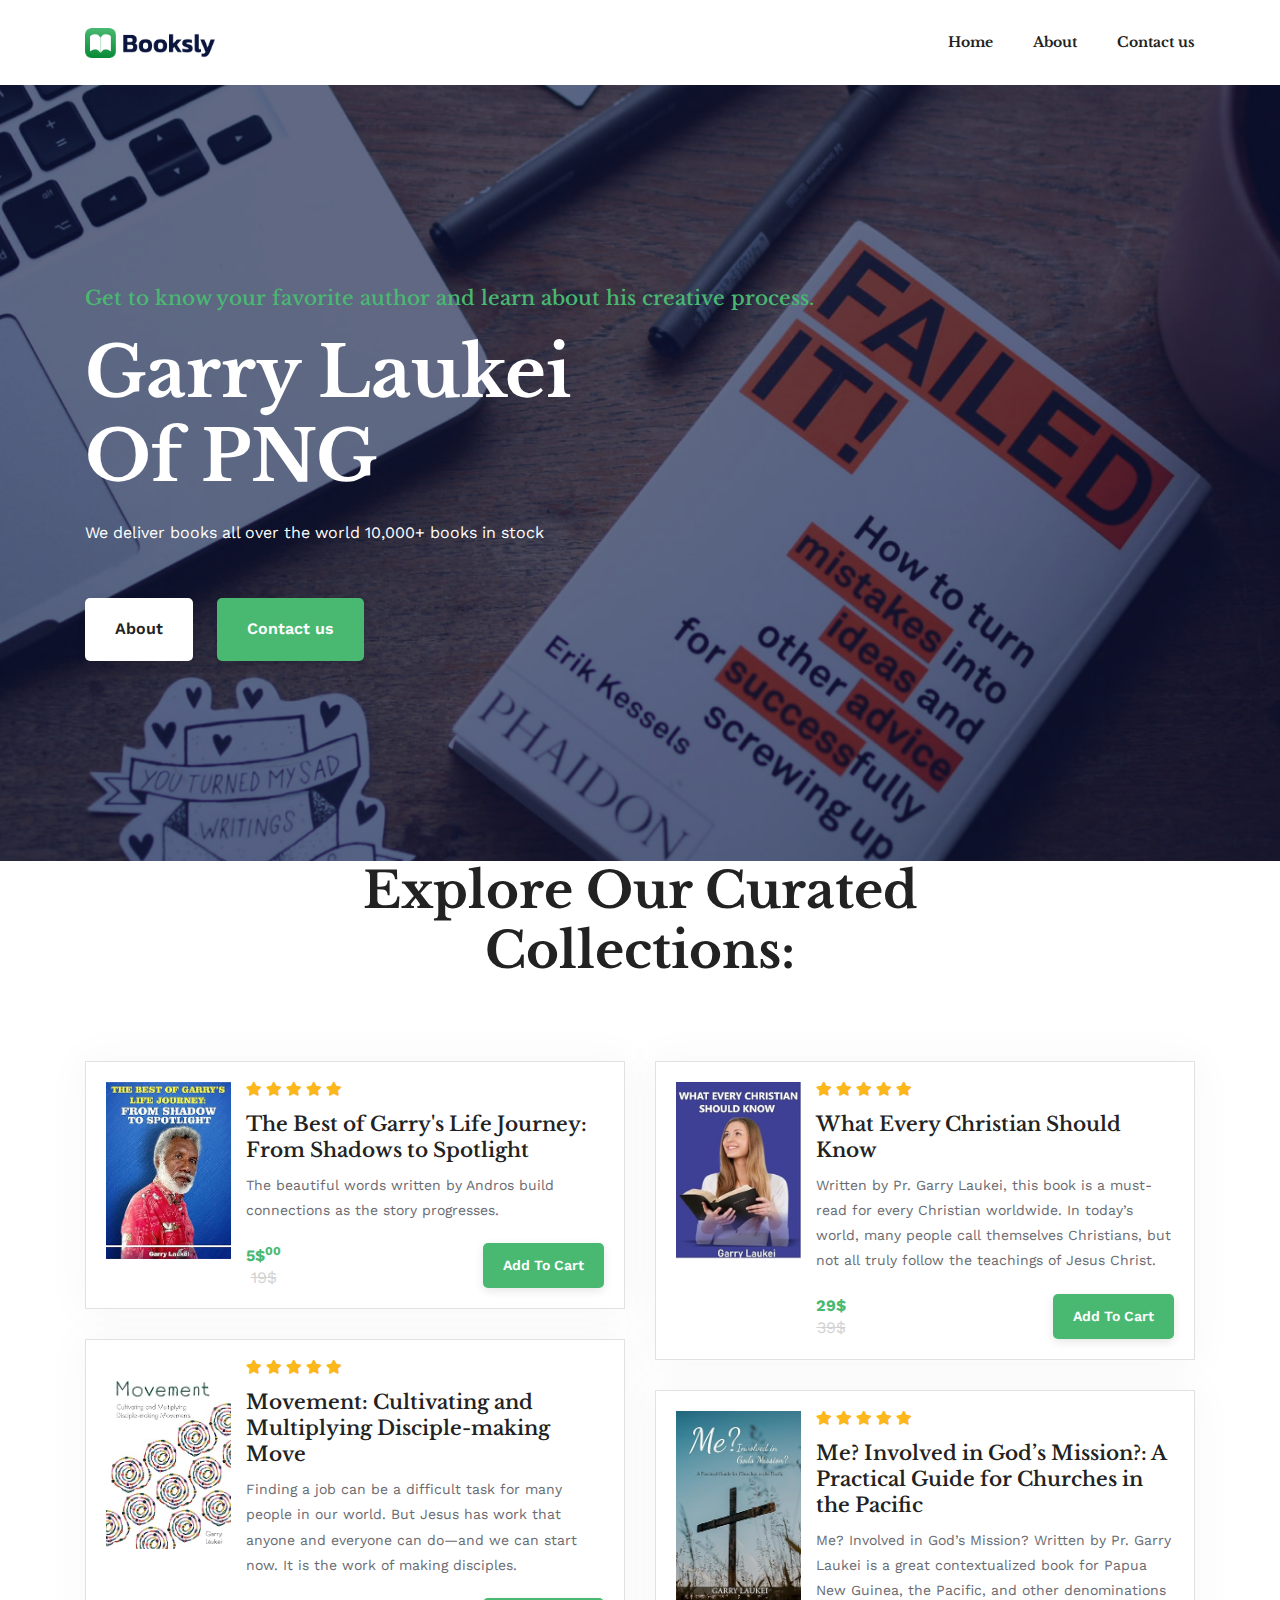
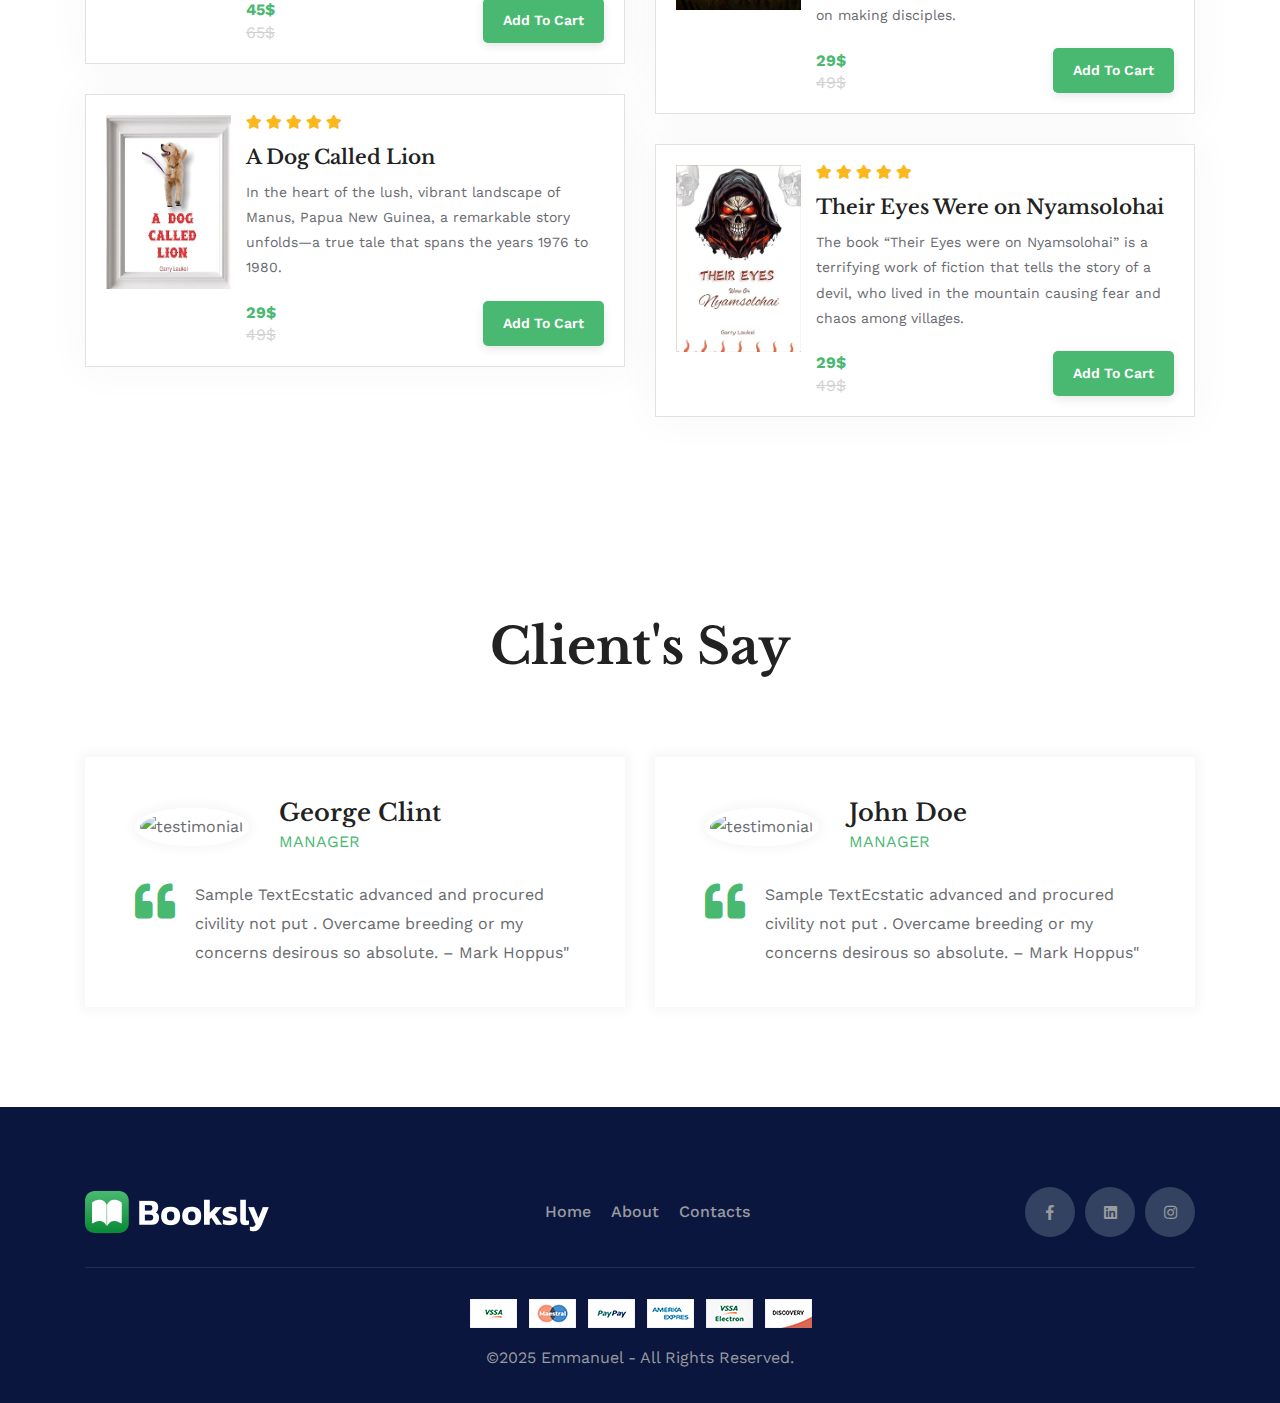
==== index.html @ 2057fbc0 "updates...." ====
<!DOCTYPE HTML>
<html lang="en">


<head>
  <meta charset="utf-8">
  <title> - Book Store</title>
  <meta http-equiv="X-UA-Compatible" content="IE=edge">
  <meta name="viewport" content="width=device-width, initial-scale=1.0">
  <meta name="description" content="Booksly - Book Store HTML5 Template">
  <meta name="keywords"
    content="book author, book publisher, book shop, book store, bootstrap 5, digital books, ecommerce website, library">

  <!-- Plugin CSS -->
  <link href="assets/css/plugins/bootstrap.min.css" rel="stylesheet">
  <link href="assets/css/plugins/slick.css" rel="stylesheet">
  <link href="assets/css/plugins/ion.rangeSlider.min.css" rel="stylesheet">
  <link href="assets/css/plugins/magnific-popup.css" rel="stylesheet">
  <link href="assets/fonts/font-awesome.min.css" rel="stylesheet">
  <link href="assets/fonts/flaticon/flaticon.css" rel="stylesheet">

  <!-- Favicon -->
  <link rel="shortcut icon" href="assets/img/favicon.png" type="image/x-icon">

  <!-- Main CSS -->
  <link href="assets/css/style.css" rel="stylesheet">

</head>

<body class="btn-style-4 btn-square sidebar-style-4">
<!--header Start-->
<div id="section-header">
  <aside class="sigma_aside">
    <div class="sigma_close aside-trigger">
      <span></span>
      <span></span>
    </div>
    <div class="sigma_logo-wrapper">
      <a class="sigma_logo" href="index.html">
        <img src="assets/img/logo.png" alt="logo">
      </a>
    </div>
    <ul class="navbar-nav">
      <li class="menu-item menu-item-has-children">
        <a href="index.html">Home</a>
      </li>
      <li class="menu-item">
        <a href="about-us.html">About</a>
      </li>
    
      <li class="menu-item">
        <a href="contact-us.html">Contact us</a>
      </li>
    </ul>
  </aside>
  <div class="sigma_aside-overlay aside-trigger">
  </div>
  <header class="sigma_header style-1 can-sticky">
    <div class="sigma_header-middle">
      <div class="container">
        <div class="navbar">
          <div class="sigma_logo-wrapper">
            <a class="sigma_logo" href="index.html">
              <img src="assets/img/logo.png" alt="logo">
            </a>
          </div>
          <ul class="navbar-nav">
            <li class="menu-item menu-item-has-children">
              <a href="#">Home</a>
              <ul class="sub-menu">
                <li class="menu-item">
                  <a href="index.html">Home 1</a>
                </li>
              </ul>
            </li>
            <li class="menu-item">
              <a href="about-us.html">About</a>
            </li>
            
           
          
            <li class="menu-item">
              <a href="contact-us.html">Contact us</a>
            </li>
          </ul>
         
        </div>
      </div>
    </div>
  </header>
 
  <!--header End-->
</div>
  <!--hero Start-->
  <div id="section-hero">
    <div class="sigma_banner">
      <div class="sigma_banner-slider">
        <div class="banner-slider-inner bg-center bg-cover dark-overlay"
          style="background-image: url(assets/img/home-1/1920x800.jpg)">
          <div class="sigma_banner-text">
            <div class="container">
              <div class="row">
                <div class="col-lg-8">
                  <h5 class="primary-color">Get to know your favorite author and learn about his creative process.</h5>
                  <h1 class="title text-white">
                    Garry Laukei <br> Of PNG
                  </h1>
                  <p class="text-white">We deliver books all over the world 10,000+ books in stock
                  </p>
                  <div class="banner-links d-flex align-items-center">
                    <a href="about-us.html" class="sigma_btn light">About</a>
                    <a href="contact-us.html" class="sigma_btn ml-4">Contact us</a>
                  </div>
                </div>
              </div>
            </div>
          </div>
        </div>
        <div class="banner-slider-inner bg-center bg-cover dark-overlay"
          style="background-image: url(assets/img/home-1/1920x800-0.jpg)">
          <div class="sigma_banner-text">
            <div class="container">
              <div class="row">
                <div class="col-lg-8">
                  <h5 class="primary-color">Book Mockup 2023</h5>
                  <h1 class="title text-white">
                    Top 20 Books <br> Of Year
                  </h1>
                  <p class="text-white">We deliver books all over the world 10,000+ books in stock
                  </p>
                  <div class="banner-links d-flex align-items-center">
                    <a href="about-us.html" class="sigma_btn light">Get Started</a>
                    <a href="shop.html" class="sigma_btn ml-4">Shop now</a>
                  </div>
                </div>
              </div>
            </div>
          </div>
        </div>
      </div>
    </div>
    <!--hero End-->
  </div>

 
  <!--products Start-->
  <div id="section-products">
    <div class="section section-padding pt-0">
      <div class="container">
        <div class="section-title centered has-element">
          <h3 class="title">Explore Our Curated Collections:
          </h3>
        </div>
        <div class="row">
          <div class="col-lg-6">
            <!-- Product Start -->
            <div class="sigma_product style-7">
              <div class="sigma_product-thumb">
                <a href="https://a.co/d/95bhto3" target="_blank">
                  <img src="assets/img/home-1/gary.jpg" alt="product">
                </a>
              </div>
              <div class="sigma_product-body">
                <div class="sigma_rating">
                  <i class="fas fa-star"></i>
                  <i class="fas fa-star"></i>
                  <i class="fas fa-star"></i>
                  <i class="fas fa-star"></i>
                  <i class="fas fa-star"></i>
                </div>
                <h5 class="sigma_product-title"> <a href="https://a.co/d/95bhto3" target="_blank">The Best of Garry's Life Journey: From Shadows to Spotlight </a> </h5>
                <p>The beautiful words written by Andros build connections as the story progresses.</p>
                <div class="sigma_product-footer">
                  <div class="sigma_product-price">
                    <span>5$<sup>00</sup></span>
                    <span>19$</span>
                  </div>
                  <a href="https://a.co/d/95bhto3" target="_blank" class="sigma_btn btn-sm">Add to Cart</a>
                </div>
              </div>
            </div>
            <!-- Product End -->
            <!-- Product Start -->
            <div class="sigma_product style-7">
              <div class="sigma_product-thumb">
                <a href="https://a.co/d/guhdW5i" target="_blank">
                  <img src="assets/img/home-1/movement.jpg" alt="product">
                </a>
              </div>
              <div class="sigma_product-body">
                <div class="sigma_rating">
                  <i class="fas fa-star"></i>
                  <i class="fas fa-star"></i>
                  <i class="fas fa-star"></i>
                  <i class="fas fa-star"></i>
                  <i class="fas fa-star"></i>
                </div>
                <h5 class="sigma_product-title"> <a href="https://a.co/d/guhdW5i" target="_blank">Movement: Cultivating and Multiplying Disciple-making Move</a> </h5>
                <p>Finding a job can be a difficult task for many people in our world. But Jesus has work that anyone and everyone can do—and we can start now. It is the work of making disciples.</p>
                <div class="sigma_product-footer">
                  <div class="sigma_product-price">
                    <span>45$</span>
                    <span>65$</span>
                  </div>
                  <a href="https://a.co/d/guhdW5i" target="_blank" class="sigma_btn btn-sm">Add to Cart</a>
                </div>
              </div>
            </div>
            <!-- Product End -->



             <!-- Product Start -->
             <div class="sigma_product style-7">
              <div class="sigma_product-thumb">
                <a href="https://a.co/d/cn0QnCh"  target="_blank" >
                  <img src="assets/img/home-1/dogs.jpg" alt="product">
                </a>
              </div>
              <div class="sigma_product-body">
                <div class="sigma_rating">
                  <i class="fas fa-star"></i>
                  <i class="fas fa-star"></i>
                  <i class="fas fa-star"></i>
                  <i class="fas fa-star"></i>
                  <i class="fas fa-star"></i>
                </div>
                <h5 class="sigma_product-title"> <a href="https://a.co/d/hvRVAA2"  target="_blank" >A Dog Called Lion </a> </h5>
                <p>In the heart of the lush, vibrant landscape of Manus, Papua New Guinea, a remarkable story unfolds—a true tale that spans the years 1976 to 1980.</p>
                <div class="sigma_product-footer">
                  <div class="sigma_product-price">
                    <span>29$</span>
                    <span>49$</span>
                  </div>
                  <a href="https://a.co/d/cn0QnCh"  target="_blank"  class="sigma_btn btn-sm">Add to Cart</a>
                </div>
              </div>
            </div>
            <!-- Product End -->
          </div>



          <div class="col-lg-6">
            <!-- Product Start -->
            <div class="sigma_product style-7">
              <div class="sigma_product-thumb">
                <a href="https://a.co/d/inAIIOC" target="_blank">
                  <img src="assets/img/home-1/christian-move.jpg" alt="product">
                </a>
              </div>
              <div class="sigma_product-body">
                <div class="sigma_rating">
                  <i class="fas fa-star"></i>
                  <i class="fas fa-star"></i>
                  <i class="fas fa-star"></i>
                  <i class="fas fa-star"></i>
                  <i class="fas fa-star"></i>
                </div>
                <h5 class="sigma_product-title"> <a href="https://a.co/d/inAIIOC" target="_blank">What Every Christian Should Know</a> </h5>
                <p>Written by Pr. Garry Laukei, this book is a must-read for every Christian worldwide. In today’s world, many people call themselves Christians, but not all truly follow the teachings of Jesus Christ.</p>
                <div class="sigma_product-footer">
                  <div class="sigma_product-price">
                    <span>29$</span>
                    <span>39$</span>
                  </div>
                  <a href="https://a.co/d/inAIIOC" target="_blank" class="sigma_btn btn-sm">Add to Cart</a>
                </div>
              </div>
            </div>
            <!-- Product End -->
            <!-- Product Start -->
            <div class="sigma_product style-7">
              <div class="sigma_product-thumb">
                <a href="https://a.co/d/fUM1wnK"  target="_blank" >
                  <img src="assets/img/home-1/me-corss.jpg" alt="product">
                </a>
              </div>
              <div class="sigma_product-body">
                <div class="sigma_rating">
                  <i class="fas fa-star"></i>
                  <i class="fas fa-star"></i>
                  <i class="fas fa-star"></i>
                  <i class="fas fa-star"></i>
                  <i class="fas fa-star"></i>
                </div>
                <h5 class="sigma_product-title"> <a href="https://a.co/d/fUM1wnK"  target="_blank" >Me? Involved in God’s Mission?: A Practical Guide for Churches in the Pacific</a> </h5>
                <p>Me? Involved in God’s Mission? Written by Pr. Garry Laukei is a great contextualized book for Papua New Guinea, the Pacific, and other denominations on making disciples.</p>
                <div class="sigma_product-footer">
                  <div class="sigma_product-price">
                    <span>29$</span>
                    <span>49$</span>
                  </div>
                  <a href="https://a.co/d/fUM1wnK"  target="_blank"  class="sigma_btn btn-sm">Add to Cart</a>
                </div>
              </div>
            </div>
            <!-- Product End -->
            <!-- Product Start -->
            <div class="sigma_product style-7">
              <div class="sigma_product-thumb">
                <a href="https://a.co/d/hvRVAA2"  target="_blank" >
                  <img src="assets/img/home-1/eyes.jpg" alt="product">
                </a>
              </div>
              <div class="sigma_product-body">
                <div class="sigma_rating">
                  <i class="fas fa-star"></i>
                  <i class="fas fa-star"></i>
                  <i class="fas fa-star"></i>
                  <i class="fas fa-star"></i>
                  <i class="fas fa-star"></i>
                </div>
                <h5 class="sigma_product-title"> <a href="https://a.co/d/hvRVAA2"  target="_blank" >Their Eyes Were on Nyamsolohai </a> </h5>
                <p>The book “Their Eyes were on Nyamsolohai” is a terrifying work of fiction that tells the story of a devil, who lived in the mountain causing fear and chaos among villages.</p>
                <div class="sigma_product-footer">
                  <div class="sigma_product-price">
                    <span>29$</span>
                    <span>49$</span>
                  </div>
                  <a href="https://a.co/d/hvRVAA2"  target="_blank"  class="sigma_btn btn-sm">Add to Cart</a>
                </div>
              </div>
            </div>
            <!-- Product End -->
           
          </div>
        </div>
      </div>
    </div>
    <!--products End-->
  </div>
  

  <!--testimonial Start-->
  <div id="section-testimonial">
    <div class="section section-padding bg-cover bg-center light-overlay"
      style="background-image: url(assets/img/home-2/1920x800-3.jpg)">
      <div class="container">
        <div class="section-title centered has-element">
          <h3 class="title">Client's Say</h3>
        </div>
        <div class="row">
          <div class="col-lg-6">
            <div class="sigma_testimonial style-11">
              <div class="sigma_testimonial-body">
                <div class="d-flex align-items-center">
                  <div class="sigma_testimonial-thumb">
                    <img src="assets/img/home-2/70x70-1.jpg" alt="testimonial">
                  </div>
                  <div class="sigma_author-block">
                    <h5>
                      George Clint
                    </h5>
                    <span class="sigma_testimonial-category">Manager</span>
                  </div>
                </div>
                <div class="d-block d-sm-flex mt-4">
                  <span class="fas fa-quote-left sigma_testimonial-icon"></span>
                  <p class="mt-sm-0 mb-0 mt-3">Sample TextEcstatic advanced and procured civility not put . Overcame
                    breeding or my concerns desirous so absolute. –
                    Mark Hoppus"</p>
                </div>
              </div>
            </div>
          </div>
          <div class="col-lg-6">
            <div class="sigma_testimonial style-11">
              <div class="sigma_testimonial-body">
                <div class="d-flex align-items-center">
                  <div class="sigma_testimonial-thumb">
                    <img src="assets/img/home-2/70x70-2.jpg" alt="testimonial">
                  </div>
                  <div class="sigma_author-block">
                    <h5>
                      John Doe
                    </h5>
                    <span class="sigma_testimonial-category">Manager</span>
                  </div>
                </div>
                <div class="d-block d-sm-flex mt-4">
                  <span class="fas fa-quote-left sigma_testimonial-icon"></span>
                  <p class="mt-sm-0 mb-0 mt-3">Sample TextEcstatic advanced and procured civility not put . Overcame
                    breeding or my concerns desirous so absolute. –
                    Mark Hoppus"</p>
                </div>
              </div>
            </div>
          </div>
        </div>
      </div>
    </div>
    <!--testimonial End-->
  </div>

  <!--quickview Start-->
  <div id="section-quickview">
    <div class="modal fade sigma_quick-view-modal" id="quickViewModal" role="dialog" aria-hidden="true">
      <div class="modal-dialog modal-lg modal-dialog-centered" role="document">
        <div class="modal-content">
          <div class="modal-body">
            <div class="sigma_close" data-dismiss="modal">
              <span></span>
              <span></span>
            </div>
            <div class="row sigma_product-single">
              <div class="col-md-6">
                <div class="sigma_product-single-thumb">
                  <img src="assets/img/home-1/600-1.jpg" alt="product">
                </div>
              </div>
              <div class="col-md-6">
                <div class="sigma_product-single-content">
                  <div class="sigma_product-price">
                    <span>352$</span>
                    <span>245$</span>
                  </div>
                  <div class="sigma_rating-wrapper">
                    <div class="sigma_rating">
                      <i class="fas fa-star active"></i>
                      <i class="fas fa-star active"></i>
                      <i class="fas fa-star active"></i>
                      <i class="fas fa-star active"></i>
                      <i class="fas fa-star"></i>
                    </div>
                    <span>255 Reviews</span>
                  </div>
                  <hr>
                  <p class="sigma_product-excerpt">
                    Donec sollicitudin molestie malesuada. Nulla porttitor accumsan tincidunt. Vestibulum ante ipsum
                    primis in faucibus orci luctus et ultrices posuere cubilia Curae Donec velit neque,
                  </p>
                  <div class="sigma_product-meta">
                    <p><strong>Product SKU: <span>#3382dk</span></strong>
                    </p>
                    <p><strong>Availablity: <span>In Stock</span></strong>
                    </p>
                    <p><strong>Tags: </strong> <a href="#">Fashion</a> <a href="#">Classic</a>
                    </p>
                  </div>
                  <hr>
                  <form class="sigma_product-atc-form">
                    <div class="sigma_product-buttons d-block">
                      <a href="product-details.html" class="ml-0 btn-block sigma_btn">Buy Now <i
                          class="far fa-shopping-basket"></i> </a>
                      <a href="product-details.html" class="ml-0 btn-block sigma_btn light">Wishlist <i
                          class="far fa-heart"></i> </a>
                      <a href="product-details.html" class="ml-0 btn-block sigma_btn light">Compare <i
                          class="far fa-compress"></i> </a>
                    </div>
                  </form>
                  <!-- Post Meta Start -->
                  <div class="sigma_post-single-meta">
                    <div class="sigma_post-single-meta-item sigma_post-share">
                      <h5>Share</h5>
                      <ul class="sigma_sm">
                        <li>
                          <a href="#">
                            <i class="fab fa-facebook-f"></i>
                          </a>
                        </li>
                        <li>
                          <a href="#">
                            <i class="fab fa-linkedin-in"></i>
                          </a>
                        </li>
                        <li>
                          <a href="#">
                            <i class="fab fa-youtube"></i>
                          </a>
                        </li>
                      </ul>
                    </div>
                  </div>
                  <!-- Post Meta End -->
                </div>
              </div>
            </div>
          </div>
        </div>
      </div>
    </div>
    <!--quickview End-->
  </div>
  <!--to-top Start-->
  <div id="section-to-top">
    <div class="sigma_top style-3">
      <i class="far fa-arrow-up"></i>
    </div>
    <!--to-top End-->
  </div>
  <!--footer Start-->
  <div id="section-footer">
    <footer class="sigma_footer style-2 sigma_footer-dark pb-0">
      <div class="container">
        <div class="sigma_footer-top">
          <div class="sigma_footer-logo">
            <img src="assets/img/logo-white.png" alt="logo">
          </div>
          <div class="footer-item">
            <ul class="sigma_footer-links">
              <li>
                <a href="index.html">Home</a>
              </li>
              <li>
                <a href="about-us.html">About</a>
              </li>
             
              <li>
                <a href="contact-us.html">Contacts</a>
              </li>
            </ul>
          </div>
          <div class="footer-item">
            <ul class="sigma_social-icons">
              <li>
                <a href="#"><i class="fab fa-facebook-f"></i></a>
              </li>
              <li>
                <a href="#"><i class="fab fa-linkedin"></i></a>
              </li>
              <li>
                <a href="#"><i class="fab fa-instagram"></i></a>
              </li>
            </ul>
          </div>
        </div>
        <div class="sigma_footer-bottom">
          <div class="payment-cards mb-3">
            <img src="assets/img/payment-cards.png" alt="img">
          </div>
          <div class="sigma_footer-copyright">
            <p class="mb-0">&copy;2025 Emmanuel -
              All Rights Reserved.
            </p>
          </div>
        </div>
      </div>
    </footer>
    <!--footer End-->
  </div>

  <!-- Javascript -->
  <script src="assets/js/plugins/jquery-3.4.1.min.js"></script>
  <script src="assets/js/plugins/popper.min.js"></script>
  <script src="assets/js/plugins/bootstrap.min.js"></script>

  <script src="assets/js/plugins/slick.min.js"></script>
  <script src="assets/js/plugins/imagesloaded.min.js"></script>
  <script src="assets/js/plugins/isotope.pkgd.min.js"></script>
  <script src="assets/js/plugins/jquery.magnific-popup.min.js"></script>
  <script src="assets/js/plugins/jquery.counterup.min.js"></script>
  <script src="assets/js/plugins/jquery.inview.min.js"></script>
  <script src="assets/js/plugins/ion.rangeSlider.min.js"></script>
  <script src="assets/js/plugins/jquery.validate.min.js"></script>
  <script src="assets/js/main.js"></script>

</body>


</html>
---- assets/css/plugins/ion.rangeSlider.min.css ----
/*!Ion.RangeSlider, 2.3.1, © Denis Ineshin, 2010 - 2022, IonDen.com, Build date: 2022-12-19 16:51:02*/.irs{position:relative;display:block;-webkit-touch-callout:none;-webkit-user-select:none;-khtml-user-select:none;-moz-user-select:none;-ms-user-select:none;user-select:none;font-size:12px;font-family:Arial,sans-serif}.irs-line{position:relative;display:block;overflow:hidden;outline:none !important}.irs-bar{position:absolute;display:block;left:0;width:0}.irs-shadow{position:absolute;display:none;left:0;width:0}.irs-handle{position:absolute;display:block;box-sizing:border-box;cursor:default;z-index:1}.irs-handle.type_last{z-index:2}.irs-min,.irs-max{position:absolute;display:block;cursor:default}.irs-min{left:0}.irs-max{right:0}.irs-from,.irs-to,.irs-single{position:absolute;display:block;top:0;left:0;cursor:default;white-space:nowrap}.irs-grid{position:absolute;display:none;bottom:0;left:0;width:100%;height:20px}.irs-with-grid .irs-grid{display:block}.irs-grid-pol{position:absolute;top:0;left:0;width:1px;height:8px;background:#000}.irs-grid-pol.small{height:4px}.irs-grid-text{position:absolute;bottom:0;left:0;white-space:nowrap;text-align:center;font-size:9px;line-height:9px;padding:0 3px;color:#000}.irs-disable-mask{position:absolute;display:block;top:0;left:-1%;width:102%;height:100%;cursor:default;background:rgba(0,0,0,0);z-index:2}.lt-ie9 .irs-disable-mask{background:#000;filter:alpha(opacity=0);cursor:not-allowed}.irs-disabled{opacity:.4}.irs-hidden-input{position:absolute !important;display:block !important;top:0 !important;left:0 !important;width:0 !important;height:0 !important;font-size:0 !important;line-height:0 !important;padding:0 !important;margin:0 !important;overflow:hidden;outline:none !important;z-index:-9999 !important;background:none !important;border-style:solid !important;border-color:transparent !important}.irs--flat{height:40px}.irs--flat.irs-with-grid{height:60px}.irs--flat .irs-line{top:25px;height:12px;background-color:#e1e4e9;border-radius:4px}.irs--flat .irs-bar{top:25px;height:12px;background-color:#ed5565}.irs--flat .irs-bar--single{border-radius:4px 0 0 4px}.irs--flat .irs-shadow{height:1px;bottom:16px;background-color:#e1e4e9}.irs--flat .irs-handle{top:22px;width:16px;height:18px;background-color:transparent}.irs--flat .irs-handle>i:first-child{position:absolute;display:block;top:0;left:50%;width:2px;height:100%;margin-left:-1px;background-color:#da4453}.irs--flat .irs-handle.state_hover>i:first-child,.irs--flat .irs-handle:hover>i:first-child{background-color:#a43540}.irs--flat .irs-min,.irs--flat .irs-max{top:0;padding:1px 3px;color:#999;font-size:10px;line-height:1.333;text-shadow:none;background-color:#e1e4e9;border-radius:4px}.irs--flat .irs-from,.irs--flat .irs-to,.irs--flat .irs-single{color:white;font-size:10px;line-height:1.333;text-shadow:none;padding:1px 5px;background-color:#ed5565;border-radius:4px}.irs--flat .irs-from:before,.irs--flat .irs-to:before,.irs--flat .irs-single:before{position:absolute;display:block;content:"";bottom:-6px;left:50%;width:0;height:0;margin-left:-3px;overflow:hidden;border:3px solid transparent;border-top-color:#ed5565}.irs--flat .irs-grid-pol{background-color:#e1e4e9}.irs--flat .irs-grid-text{color:#999}.irs--big{height:55px}.irs--big.irs-with-grid{height:70px}.irs--big .irs-line{top:33px;height:12px;background-color:white;background:linear-gradient(to bottom, #ddd -50%, white 150%);border:1px solid #ccc;border-radius:12px}.irs--big .irs-bar{top:33px;height:12px;background-color:#92bce0;border:1px solid #428bca;background:linear-gradient(to bottom, #ffffff 0%, #428bca 30%, #b9d4ec 100%);box-shadow:inset 0 0 1px 1px rgba(255,255,255,0.5)}.irs--big .irs-bar--single{border-radius:12px 0 0 12px}.irs--big .irs-shadow{height:1px;bottom:16px;background-color:rgba(66,139,202,0.5)}.irs--big .irs-handle{top:25px;width:30px;height:30px;border:1px solid rgba(0,0,0,0.3);background-color:#cbcfd5;background:linear-gradient(to bottom, white 0%, #B4B9BE 30%, white 100%);box-shadow:1px 1px 2px rgba(0,0,0,0.2),inset 0 0 3px 1px white;border-radius:30px}.irs--big .irs-handle.state_hover,.irs--big .irs-handle:hover{border-color:rgba(0,0,0,0.45);background-color:#939ba7;background:linear-gradient(to bottom, white 0%, #919BA5 30%, white 100%)}.irs--big .irs-min,.irs--big .irs-max{top:0;padding:1px 5px;color:white;text-shadow:none;background-color:#9f9f9f;border-radius:3px}.irs--big .irs-from,.irs--big .irs-to,.irs--big .irs-single{color:white;text-shadow:none;padding:1px 5px;background-color:#428bca;background:linear-gradient(to bottom, #428bca 0%, #3071a9 100%);border-radius:3px}.irs--big .irs-grid-pol{background-color:#428bca}.irs--big .irs-grid-text{color:#428bca}.irs--modern{height:55px}.irs--modern.irs-with-grid{height:55px}.irs--modern .irs-line{top:25px;height:5px;background-color:#d1d6e0;background:linear-gradient(to bottom, #e0e4ea 0%, #d1d6e0 100%);border:1px solid #a3adc1;border-bottom-width:0;border-radius:5px}.irs--modern .irs-bar{top:25px;height:5px;background:#20b426;background:linear-gradient(to bottom, #20b426 0%, #18891d 100%)}.irs--modern .irs-bar--single{border-radius:5px 0 0 5px}.irs--modern .irs-shadow{height:1px;bottom:21px;background-color:rgba(209,214,224,0.5)}.irs--modern .irs-handle{top:37px;width:12px;height:13px;border:1px solid #a3adc1;border-top-width:0;box-shadow:1px 1px 1px rgba(0,0,0,0.1);border-radius:0 0 3px 3px}.irs--modern .irs-handle>i:nth-child(1){position:absolute;display:block;top:-4px;left:1px;width:6px;height:6px;border:1px solid #a3adc1;background:white;transform:rotate(45deg)}.irs--modern .irs-handle>i:nth-child(2){position:absolute;display:block;box-sizing:border-box;top:0;left:0;width:10px;height:12px;background:#e9e6e6;background:linear-gradient(to bottom, white 0%, #e9e6e6 100%);border-radius:0 0 3px 3px}.irs--modern .irs-handle>i:nth-child(3){position:absolute;display:block;box-sizing:border-box;top:3px;left:3px;width:4px;height:5px;border-left:1px solid #a3adc1;border-right:1px solid #a3adc1}.irs--modern .irs-handle.state_hover,.irs--modern .irs-handle:hover{border-color:#7685a2;background:#c3c7cd;background:linear-gradient(to bottom, #ffffff 0%, #919ba5 30%, #ffffff 100%)}.irs--modern .irs-handle.state_hover>i:nth-child(1),.irs--modern .irs-handle:hover>i:nth-child(1){border-color:#7685a2}.irs--modern .irs-handle.state_hover>i:nth-child(3),.irs--modern .irs-handle:hover>i:nth-child(3){border-color:#48536a}.irs--modern .irs-min,.irs--modern .irs-max{top:0;font-size:10px;line-height:1.333;text-shadow:none;padding:1px 5px;color:white;background-color:#d1d6e0;border-radius:5px}.irs--modern .irs-from,.irs--modern .irs-to,.irs--modern .irs-single{font-size:10px;line-height:1.333;text-shadow:none;padding:1px 5px;background-color:#20b426;color:white;border-radius:5px}.irs--modern .irs-from:before,.irs--modern .irs-to:before,.irs--modern .irs-single:before{position:absolute;display:block;content:"";bottom:-6px;left:50%;width:0;height:0;margin-left:-3px;overflow:hidden;border:3px solid transparent;border-top-color:#20b426}.irs--modern .irs-grid{height:25px}.irs--modern .irs-grid-pol{background-color:#dedede}.irs--modern .irs-grid-text{color:silver;font-size:13px}.irs--sharp{height:50px;font-size:12px;line-height:1}.irs--sharp.irs-with-grid{height:57px}.irs--sharp .irs-line{top:30px;height:2px;background-color:black;border-radius:2px}.irs--sharp .irs-bar{top:30px;height:2px;background-color:#ee22fa}.irs--sharp .irs-bar--single{border-radius:2px 0 0 2px}.irs--sharp .irs-shadow{height:1px;bottom:21px;background-color:rgba(0,0,0,0.5)}.irs--sharp .irs-handle{top:25px;width:10px;height:10px;background-color:#a804b2}.irs--sharp .irs-handle>i:first-child{position:absolute;display:block;top:100%;left:0;width:0;height:0;border:5px solid transparent;border-top-color:#a804b2}.irs--sharp .irs-handle.state_hover,.irs--sharp .irs-handle:hover{background-color:black}.irs--sharp .irs-handle.state_hover>i:first-child,.irs--sharp .irs-handle:hover>i:first-child{border-top-color:black}.irs--sharp .irs-min,.irs--sharp .irs-max{color:white;font-size:14px;line-height:1;top:0;padding:3px 4px;opacity:.4;background-color:#a804b2;border-radius:2px}.irs--sharp .irs-from,.irs--sharp .irs-to,.irs--sharp .irs-single{font-size:14px;line-height:1;text-shadow:none;padding:3px 4px;background-color:#a804b2;color:white;border-radius:2px}.irs--sharp .irs-from:before,.irs--sharp .irs-to:before,.irs--sharp .irs-single:before{position:absolute;display:block;content:"";bottom:-6px;left:50%;width:0;height:0;margin-left:-3px;overflow:hidden;border:3px solid transparent;border-top-color:#a804b2}.irs--sharp .irs-grid{height:25px}.irs--sharp .irs-grid-pol{background-color:#dedede}.irs--sharp .irs-grid-text{color:silver;font-size:13px}.irs--round{height:50px}.irs--round.irs-with-grid{height:65px}.irs--round .irs-line{top:36px;height:4px;background-color:#dee4ec;border-radius:4px}.irs--round .irs-bar{top:36px;height:4px;background-color:#006cfa}.irs--round .irs-bar--single{border-radius:4px 0 0 4px}.irs--round .irs-shadow{height:4px;bottom:21px;background-color:rgba(222,228,236,0.5)}.irs--round .irs-handle{top:26px;width:24px;height:24px;border:4px solid #006cfa;background-color:white;border-radius:24px;box-shadow:0 1px 3px rgba(0,0,255,0.3)}.irs--round .irs-handle.state_hover,.irs--round .irs-handle:hover{background-color:#f0f6ff}.irs--round .irs-min,.irs--round .irs-max{color:#333;font-size:14px;line-height:1;top:0;padding:3px 5px;background-color:rgba(0,0,0,0.1);border-radius:4px}.irs--round .irs-from,.irs--round .irs-to,.irs--round .irs-single{font-size:14px;line-height:1;text-shadow:none;padding:3px 5px;background-color:#006cfa;color:white;border-radius:4px}.irs--round .irs-from:before,.irs--round .irs-to:before,.irs--round .irs-single:before{position:absolute;display:block;content:"";bottom:-6px;left:50%;width:0;height:0;margin-left:-3px;overflow:hidden;border:3px solid transparent;border-top-color:#006cfa}.irs--round .irs-grid{height:25px}.irs--round .irs-grid-pol{background-color:#dedede}.irs--round .irs-grid-text{color:silver;font-size:13px}.irs--square{height:50px}.irs--square.irs-with-grid{height:60px}.irs--square .irs-line{top:31px;height:4px;background-color:#dedede}.irs--square .irs-bar{top:31px;height:4px;background-color:black}.irs--square .irs-shadow{height:2px;bottom:21px;background-color:#dedede}.irs--square .irs-handle{top:25px;width:16px;height:16px;border:3px solid black;background-color:white;-webkit-transform:rotate(45deg);-ms-transform:rotate(45deg);transform:rotate(45deg)}.irs--square .irs-handle.state_hover,.irs--square .irs-handle:hover{background-color:#f0f6ff}.irs--square .irs-min,.irs--square .irs-max{color:#333;font-size:14px;line-height:1;top:0;padding:3px 5px;background-color:rgba(0,0,0,0.1)}.irs--square .irs-from,.irs--square .irs-to,.irs--square .irs-single{font-size:14px;line-height:1;text-shadow:none;padding:3px 5px;background-color:black;color:white}.irs--square .irs-grid{height:25px}.irs--square .irs-grid-pol{background-color:#dedede}.irs--square .irs-grid-text{color:silver;font-size:11px}
---- assets/fonts/flaticon/flaticon.css ----
@font-face {
    font-family: "flaticon";
    src: url("flaticondab0dab0.ttf?ba76844b888cd8370f14bfce02e40e2a") format("truetype"),
url("flaticondab0dab0.woff?ba76844b888cd8370f14bfce02e40e2a") format("woff"),
url("flaticondab0dab0.woff2?ba76844b888cd8370f14bfce02e40e2a") format("woff2"),
url("flaticondab0dab0.eot?ba76844b888cd8370f14bfce02e40e2a#iefix") format("embedded-opentype"),
url("flaticondab0dab0.svg?ba76844b888cd8370f14bfce02e40e2a#flaticon") format("svg");
}

i[class^="flaticon-"]:before, 
i[class*=" flaticon-"]:before,
span[class^="flaticon-"]:before, 
span[class*=" flaticon-"]:before {
    font-family: flaticon !important;
    font-style: normal;
    font-weight: normal !important;
    font-variant: normal;
    text-transform: none;
    line-height: 1;
    -webkit-font-smoothing: antialiased;
    -moz-osx-font-smoothing: grayscale;
}

.flaticon-diamond:before {
    content: "\f101";
}
.flaticon-speed:before {
    content: "\f102";
}
.flaticon-trophy:before {
    content: "\f103";
}
.flaticon-target:before {
    content: "\f104";
}
.flaticon-telephone:before {
    content: "\f105";
}
.flaticon-message:before {
    content: "\f106";
}
.flaticon-security:before {
    content: "\f107";
}
.flaticon-headphones:before {
    content: "\f108";
}
.flaticon-search:before {
    content: "\f109";
}
.flaticon-award:before {
    content: "\f10a";
}
.flaticon-appointment:before {
    content: "\f10b";
}
.flaticon-pay:before {
    content: "\f10c";
}
.flaticon-select:before {
    content: "\f10d";
}
.flaticon-shopping-bag:before {
    content: "\f10e";
}
.flaticon-mail:before {
    content: "\f10f";
}
.flaticon-email:before {
    content: "\f110";
}
.flaticon-right-quote:before {
    content: "\f111";
}
.flaticon-telephone-1:before {
    content: "\f112";
}
.flaticon-search-1:before {
    content: "\f113";
}
.flaticon-rating:before {
    content: "\f114";
}
.flaticon-guarantee:before {
    content: "\f115";
}
.flaticon-award-1:before {
    content: "\f116";
}
.flaticon-best-price:before {
    content: "\f117";
}
.flaticon-24-hours:before {
    content: "\f118";
}
.flaticon-team:before {
    content: "\f119";
}
.flaticon-buy-button:before {
    content: "\f11a";
}
.flaticon-smartphone:before {
    content: "\f11b";
}
.flaticon-best:before {
    content: "\f11c";
}
.flaticon-24-hours-1:before {
    content: "\f11d";
}
.flaticon-delivery-truck:before {
    content: "\f11e";
}
.flaticon-money-back:before {
    content: "\f11f";
}
.flaticon-coffee-bag:before {
    content: "\f120";
}
.flaticon-coffee-machine:before {
    content: "\f121";
}
.flaticon-secure-payment:before {
    content: "\f122";
}
.flaticon-coffee-beans:before {
    content: "\f123";
}
.flaticon-beans:before {
    content: "\f124";
}
.flaticon-coffee:before {
    content: "\f125";
}
.flaticon-coffee-beans-1:before {
    content: "\f126";
}
.flaticon-latte:before {
    content: "\f127";
}
.flaticon-coffee-1:before {
    content: "\f128";
}
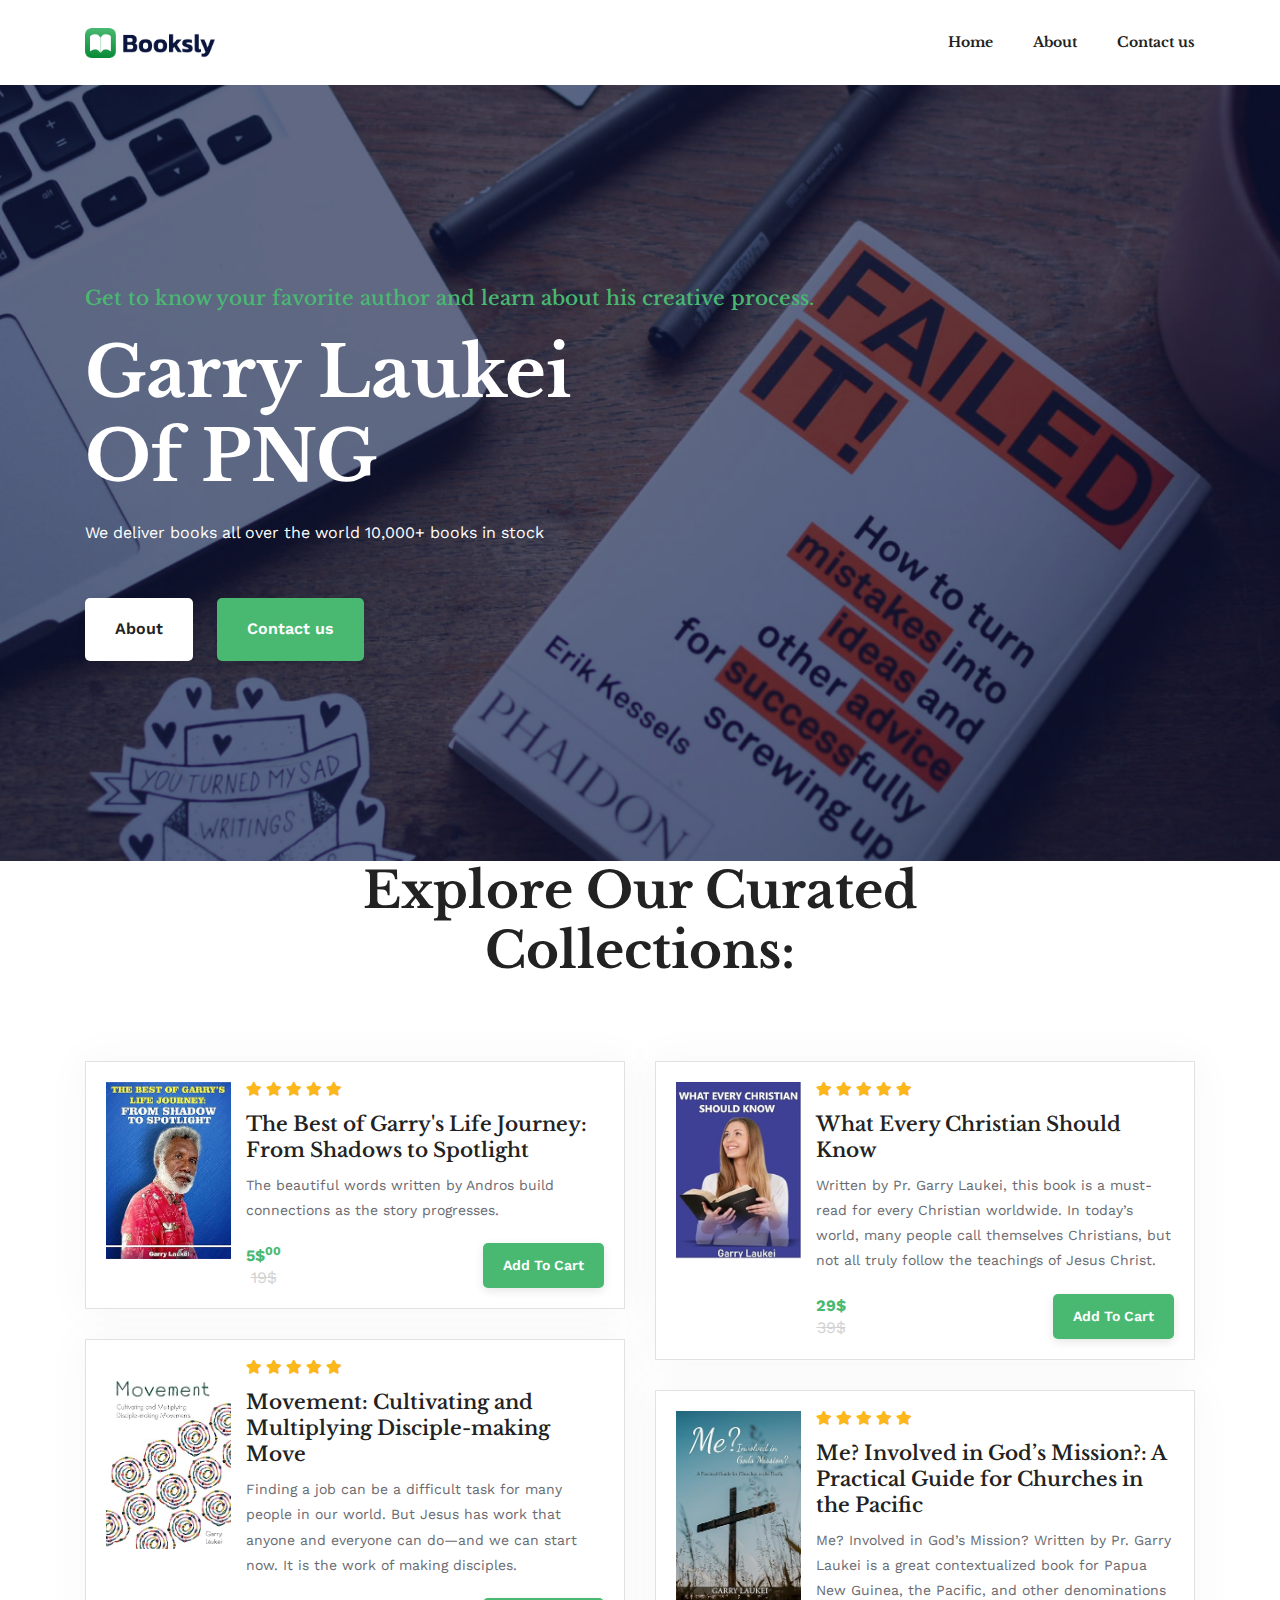
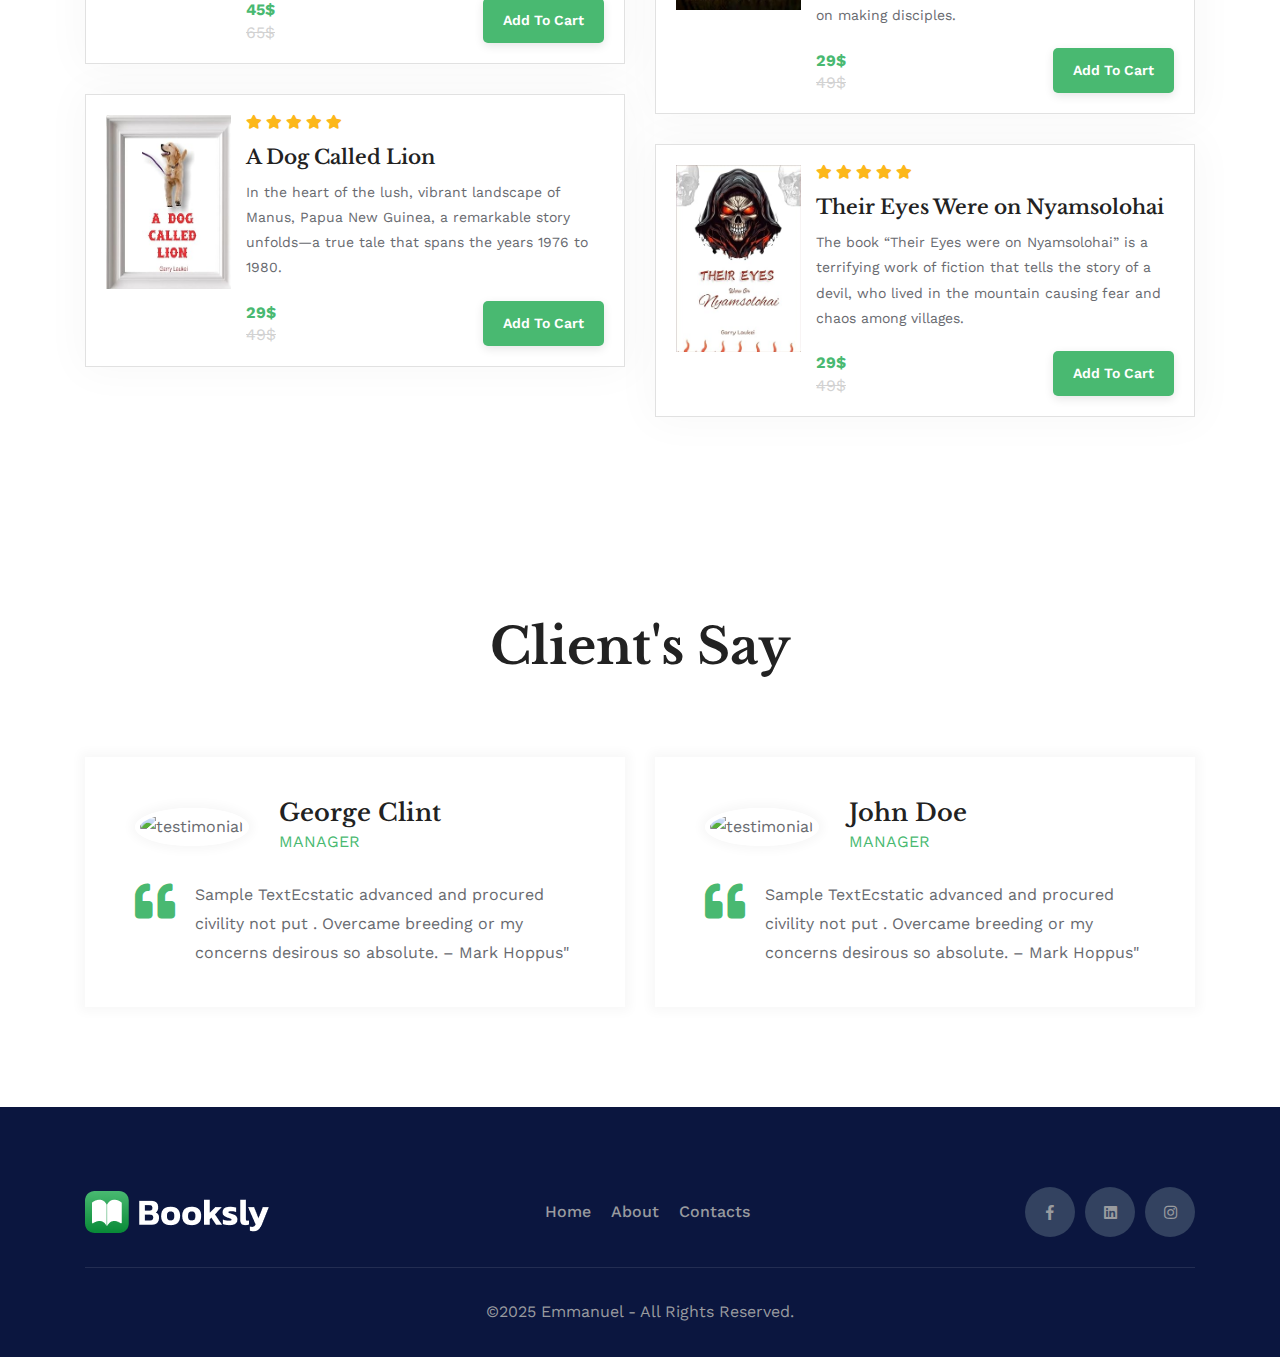
==== commit 5597d43d: "godd." ====
--- a/index.html
+++ b/index.html
@@ -526,9 +526,7 @@
           </div>
         </div>
         <div class="sigma_footer-bottom">
-          <div class="payment-cards mb-3">
-            <img src="assets/img/payment-cards.png" alt="img">
-          </div>
+        
           <div class="sigma_footer-copyright">
             <p class="mb-0">&copy;2025 Emmanuel -
               All Rights Reserved.
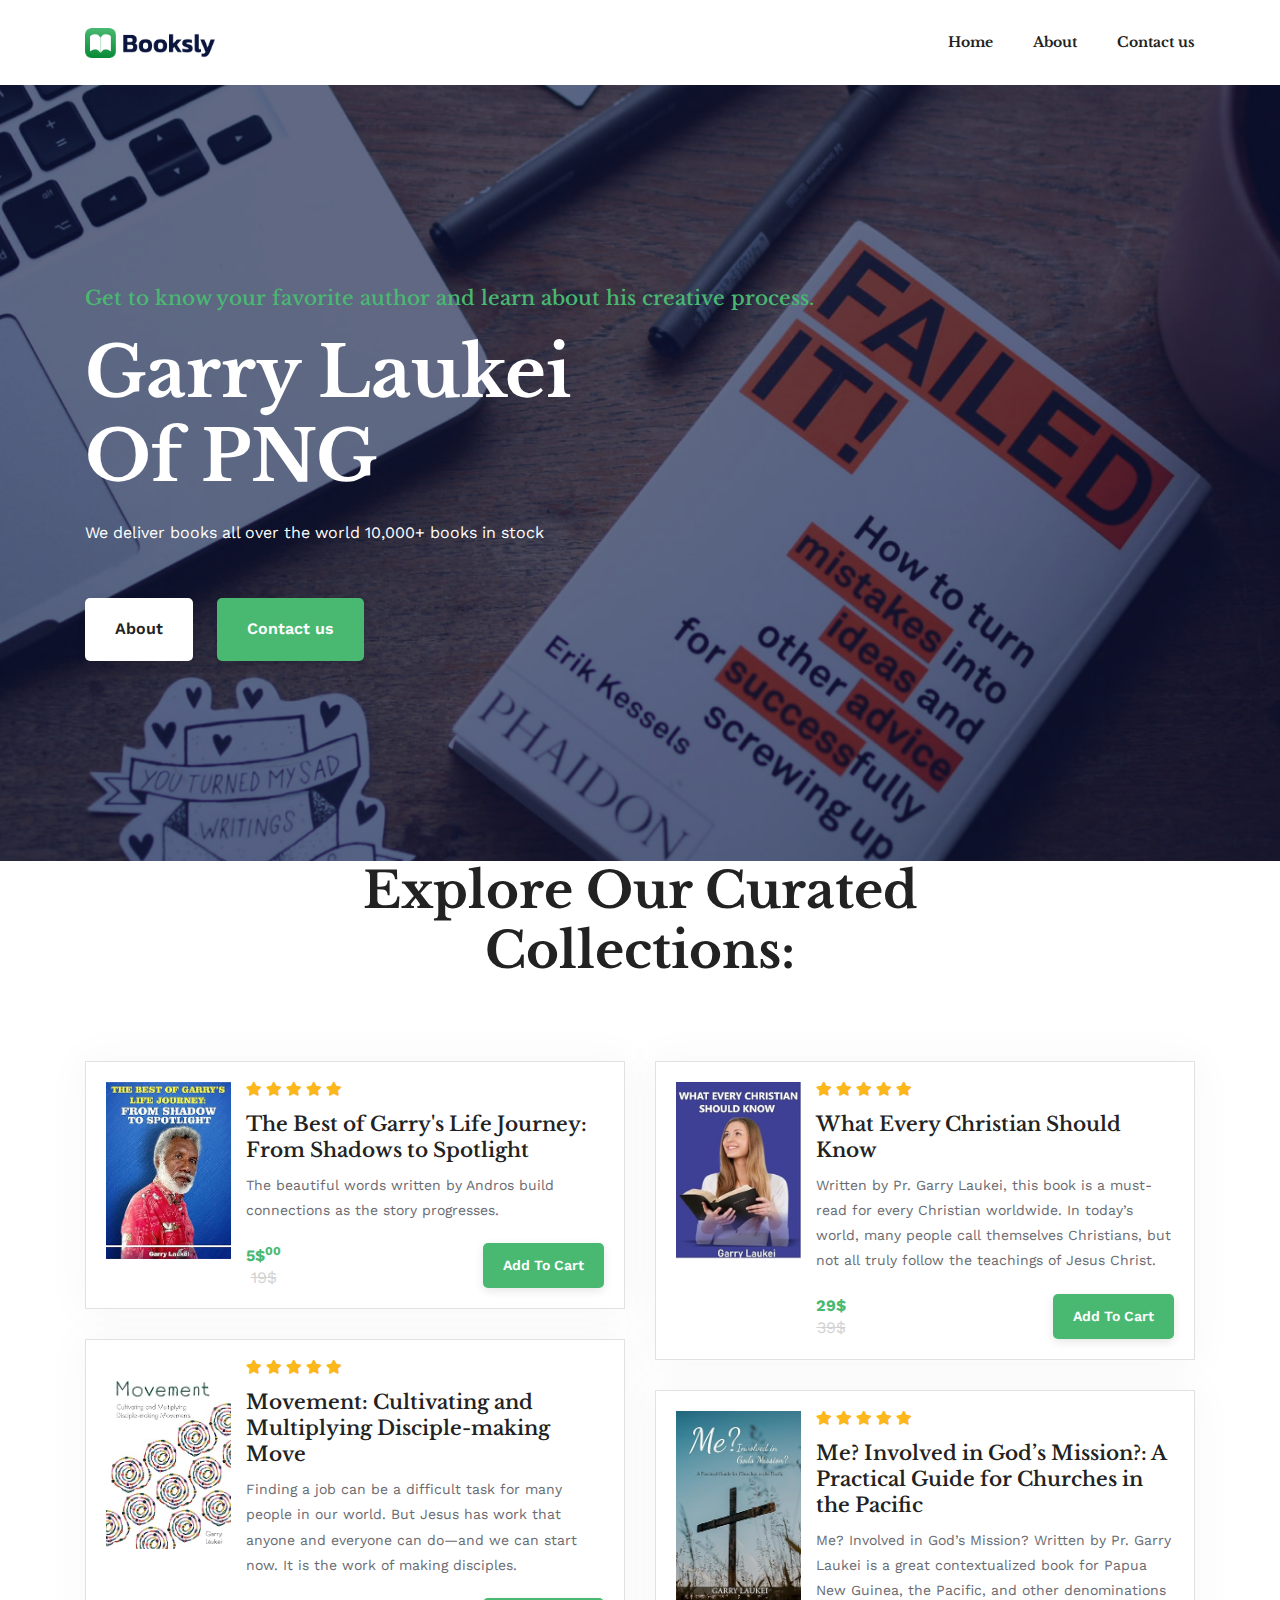
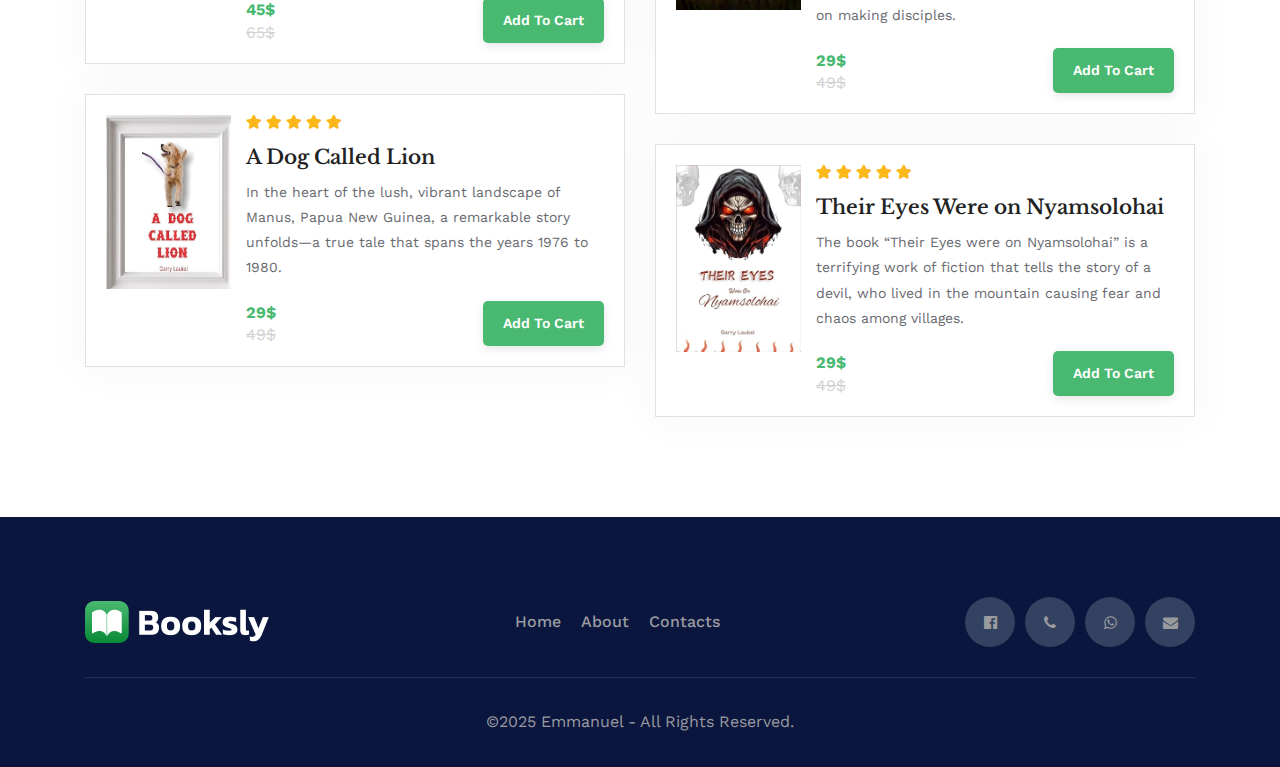
==== commit 4cb0244e: "updated..." ====
--- a/index.html
+++ b/index.html
@@ -18,6 +18,7 @@
   <link href="assets/css/plugins/magnific-popup.css" rel="stylesheet">
   <link href="assets/fonts/font-awesome.min.css" rel="stylesheet">
   <link href="assets/fonts/flaticon/flaticon.css" rel="stylesheet">
+  <link rel="stylesheet" href="https://cdnjs.cloudflare.com/ajax/libs/font-awesome/4.7.0/css/font-awesome.min.css">
 
   <!-- Favicon -->
   <link rel="shortcut icon" href="assets/img/favicon.png" type="image/x-icon">
@@ -129,8 +130,8 @@
                   <p class="text-white">We deliver books all over the world 10,000+ books in stock
                   </p>
                   <div class="banner-links d-flex align-items-center">
-                    <a href="about-us.html" class="sigma_btn light">Get Started</a>
-                    <a href="shop.html" class="sigma_btn ml-4">Shop now</a>
+                    <a href="about-us.html" class="sigma_btn light">About</a>
+                    <a href="contact-us.html" class="sigma_btn ml-4">Contact us</a>
                   </div>
                 </div>
               </div>
@@ -332,67 +333,7 @@
   </div>
   
 
-  <!--testimonial Start-->
-  <div id="section-testimonial">
-    <div class="section section-padding bg-cover bg-center light-overlay"
-      style="background-image: url(assets/img/home-2/1920x800-3.jpg)">
-      <div class="container">
-        <div class="section-title centered has-element">
-          <h3 class="title">Client's Say</h3>
-        </div>
-        <div class="row">
-          <div class="col-lg-6">
-            <div class="sigma_testimonial style-11">
-              <div class="sigma_testimonial-body">
-                <div class="d-flex align-items-center">
-                  <div class="sigma_testimonial-thumb">
-                    <img src="assets/img/home-2/70x70-1.jpg" alt="testimonial">
-                  </div>
-                  <div class="sigma_author-block">
-                    <h5>
-                      George Clint
-                    </h5>
-                    <span class="sigma_testimonial-category">Manager</span>
-                  </div>
-                </div>
-                <div class="d-block d-sm-flex mt-4">
-                  <span class="fas fa-quote-left sigma_testimonial-icon"></span>
-                  <p class="mt-sm-0 mb-0 mt-3">Sample TextEcstatic advanced and procured civility not put . Overcame
-                    breeding or my concerns desirous so absolute. –
-                    Mark Hoppus"</p>
-                </div>
-              </div>
-            </div>
-          </div>
-          <div class="col-lg-6">
-            <div class="sigma_testimonial style-11">
-              <div class="sigma_testimonial-body">
-                <div class="d-flex align-items-center">
-                  <div class="sigma_testimonial-thumb">
-                    <img src="assets/img/home-2/70x70-2.jpg" alt="testimonial">
-                  </div>
-                  <div class="sigma_author-block">
-                    <h5>
-                      John Doe
-                    </h5>
-                    <span class="sigma_testimonial-category">Manager</span>
-                  </div>
-                </div>
-                <div class="d-block d-sm-flex mt-4">
-                  <span class="fas fa-quote-left sigma_testimonial-icon"></span>
-                  <p class="mt-sm-0 mb-0 mt-3">Sample TextEcstatic advanced and procured civility not put . Overcame
-                    breeding or my concerns desirous so absolute. –
-                    Mark Hoppus"</p>
-                </div>
-              </div>
-            </div>
-          </div>
-        </div>
-      </div>
-    </div>
-    <!--testimonial End-->
-  </div>
-
+  
   <!--quickview Start-->
   <div id="section-quickview">
     <div class="modal fade sigma_quick-view-modal" id="quickViewModal" role="dialog" aria-hidden="true">
@@ -517,10 +458,13 @@
                 <a href="#"><i class="fab fa-facebook-f"></i></a>
               </li>
               <li>
-                <a href="#"><i class="fab fa-linkedin"></i></a>
-              </li>
-              <li>
-                <a href="#"><i class="fab fa-instagram"></i></a>
+                <a href="tel:+67572421183" target="_blank"><i class="fa fa-phone"></i></a>
+              </li>
+              <li>
+                <a href="https://wa.me/+67572421183" target="_blank"><i class="fa fa-whatsapp"></i></a>
+              </li>
+              <li>
+                <a href="mailto:garrylaukei176@gmail.com" target="_blank"><i class="fa fa-envelope"></i></a>
               </li>
             </ul>
           </div>
@@ -554,6 +498,4 @@
   <script src="assets/js/main.js"></script>
 
 </body>
-
-
 </html>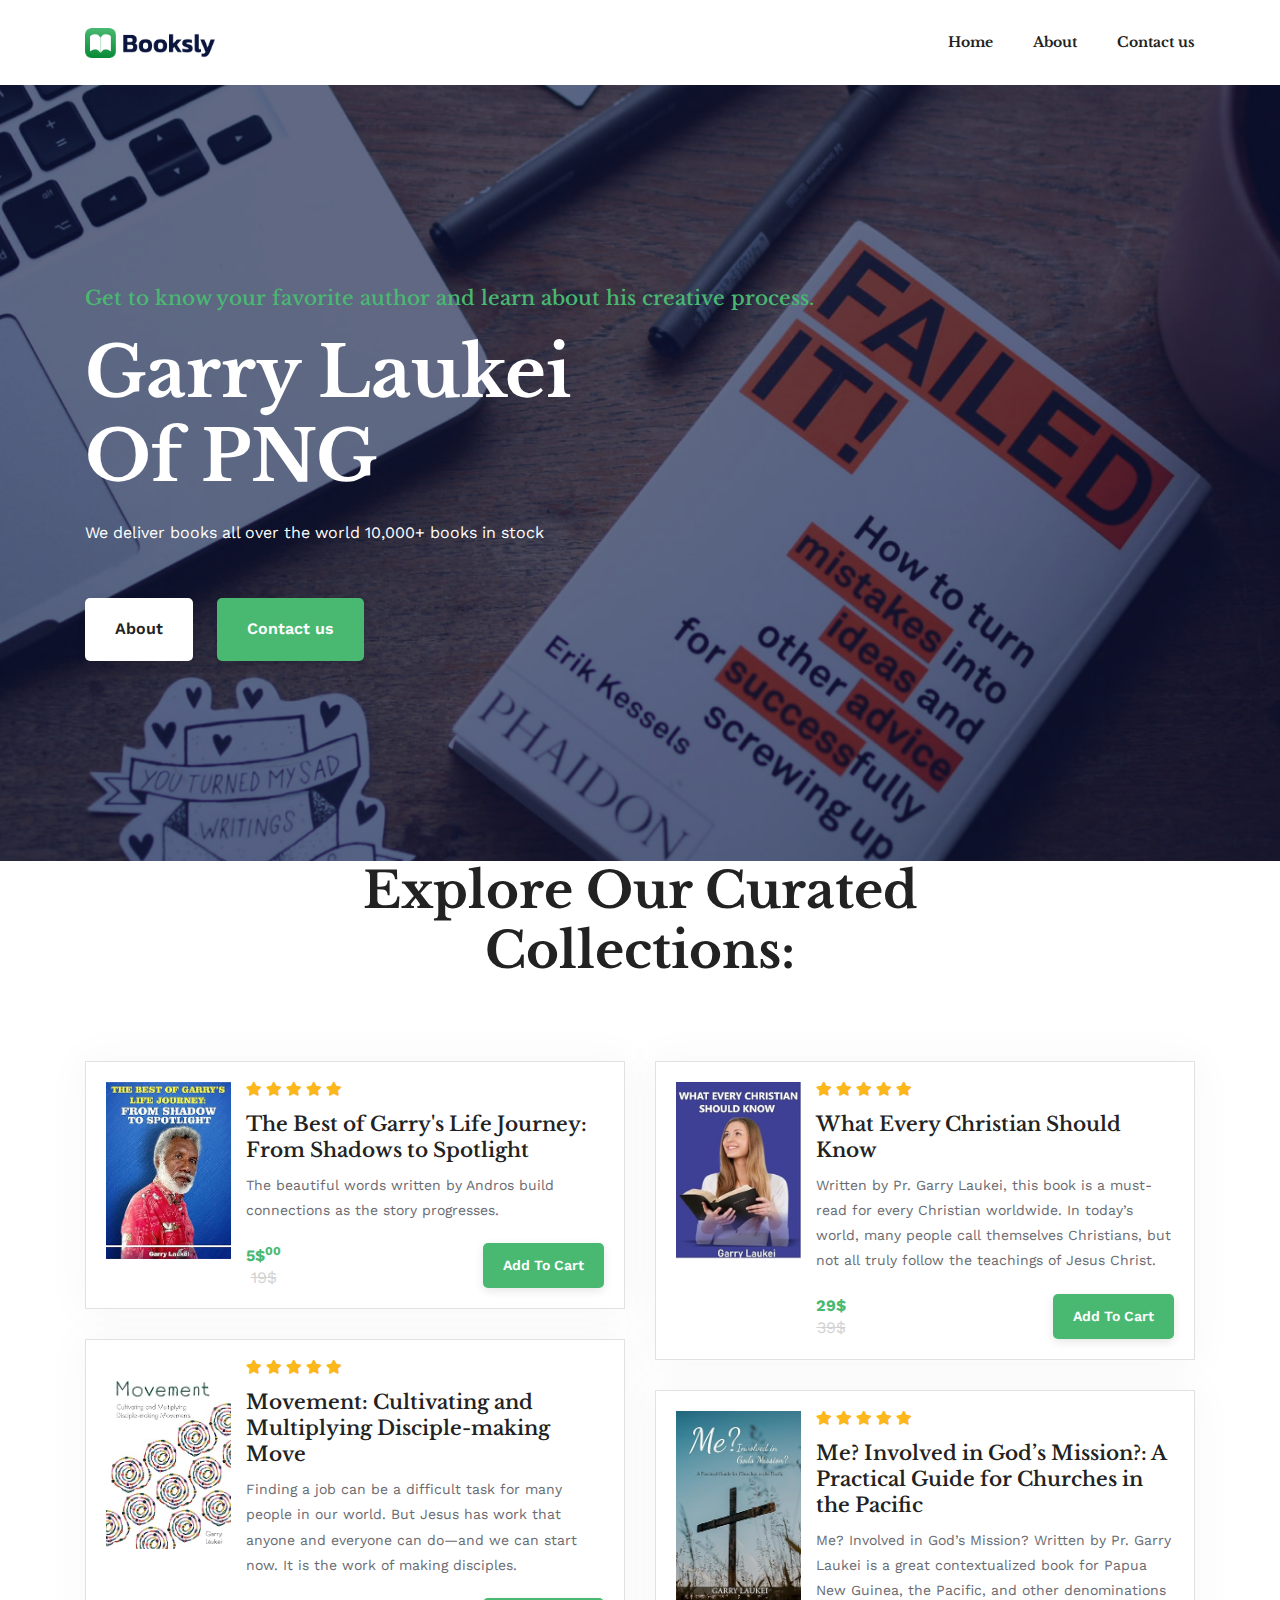
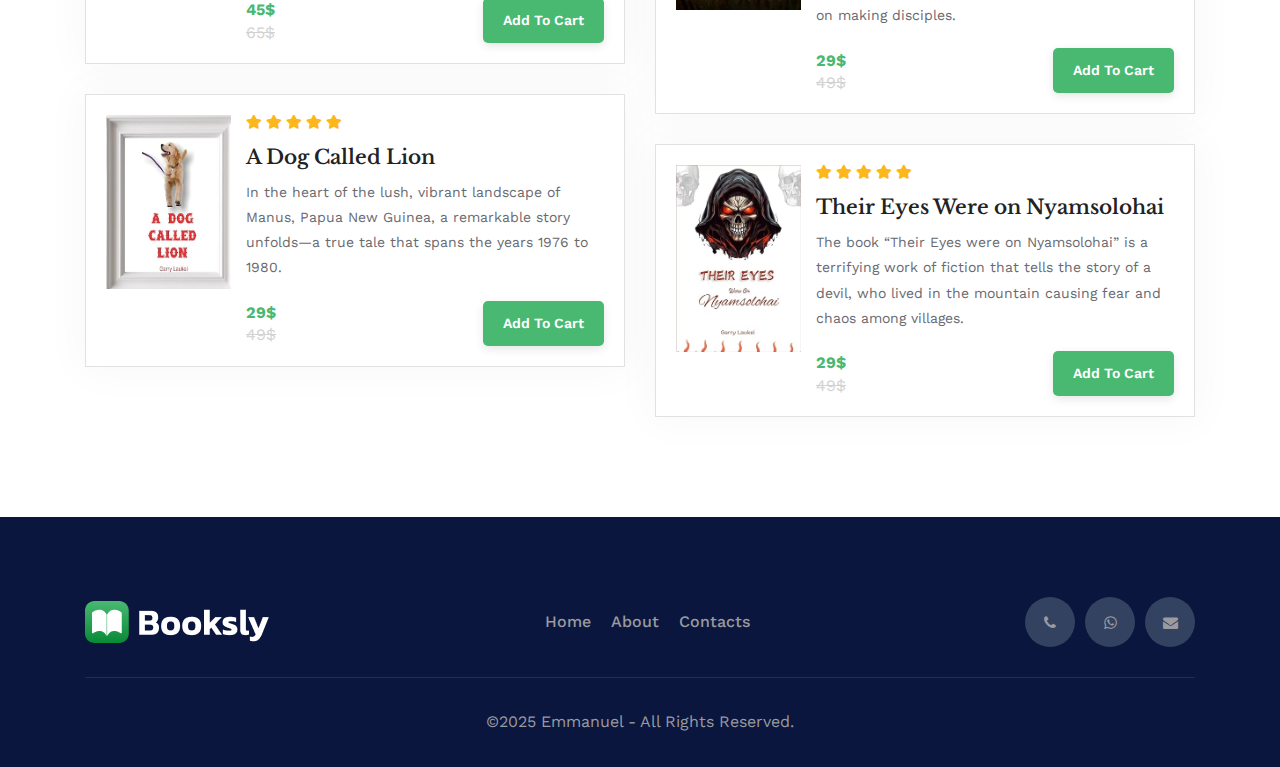
==== commit 7758f658: "added and remove" ====
--- a/index.html
+++ b/index.html
@@ -454,9 +454,7 @@
           </div>
           <div class="footer-item">
             <ul class="sigma_social-icons">
-              <li>
-                <a href="#"><i class="fab fa-facebook-f"></i></a>
-              </li>
+              
               <li>
                 <a href="tel:+67572421183" target="_blank"><i class="fa fa-phone"></i></a>
               </li>
@@ -464,7 +462,10 @@
                 <a href="https://wa.me/+67572421183" target="_blank"><i class="fa fa-whatsapp"></i></a>
               </li>
               <li>
-                <a href="mailto:garrylaukei176@gmail.com" target="_blank"><i class="fa fa-envelope"></i></a>
+                <a href="https://mail.google.com/mail/?view=cm&fs=1&to=garrylaukei176@gmail.com" target="_blank">
+                  <i class="fa fa-envelope"></i>
+              </a>
+              
               </li>
             </ul>
           </div>
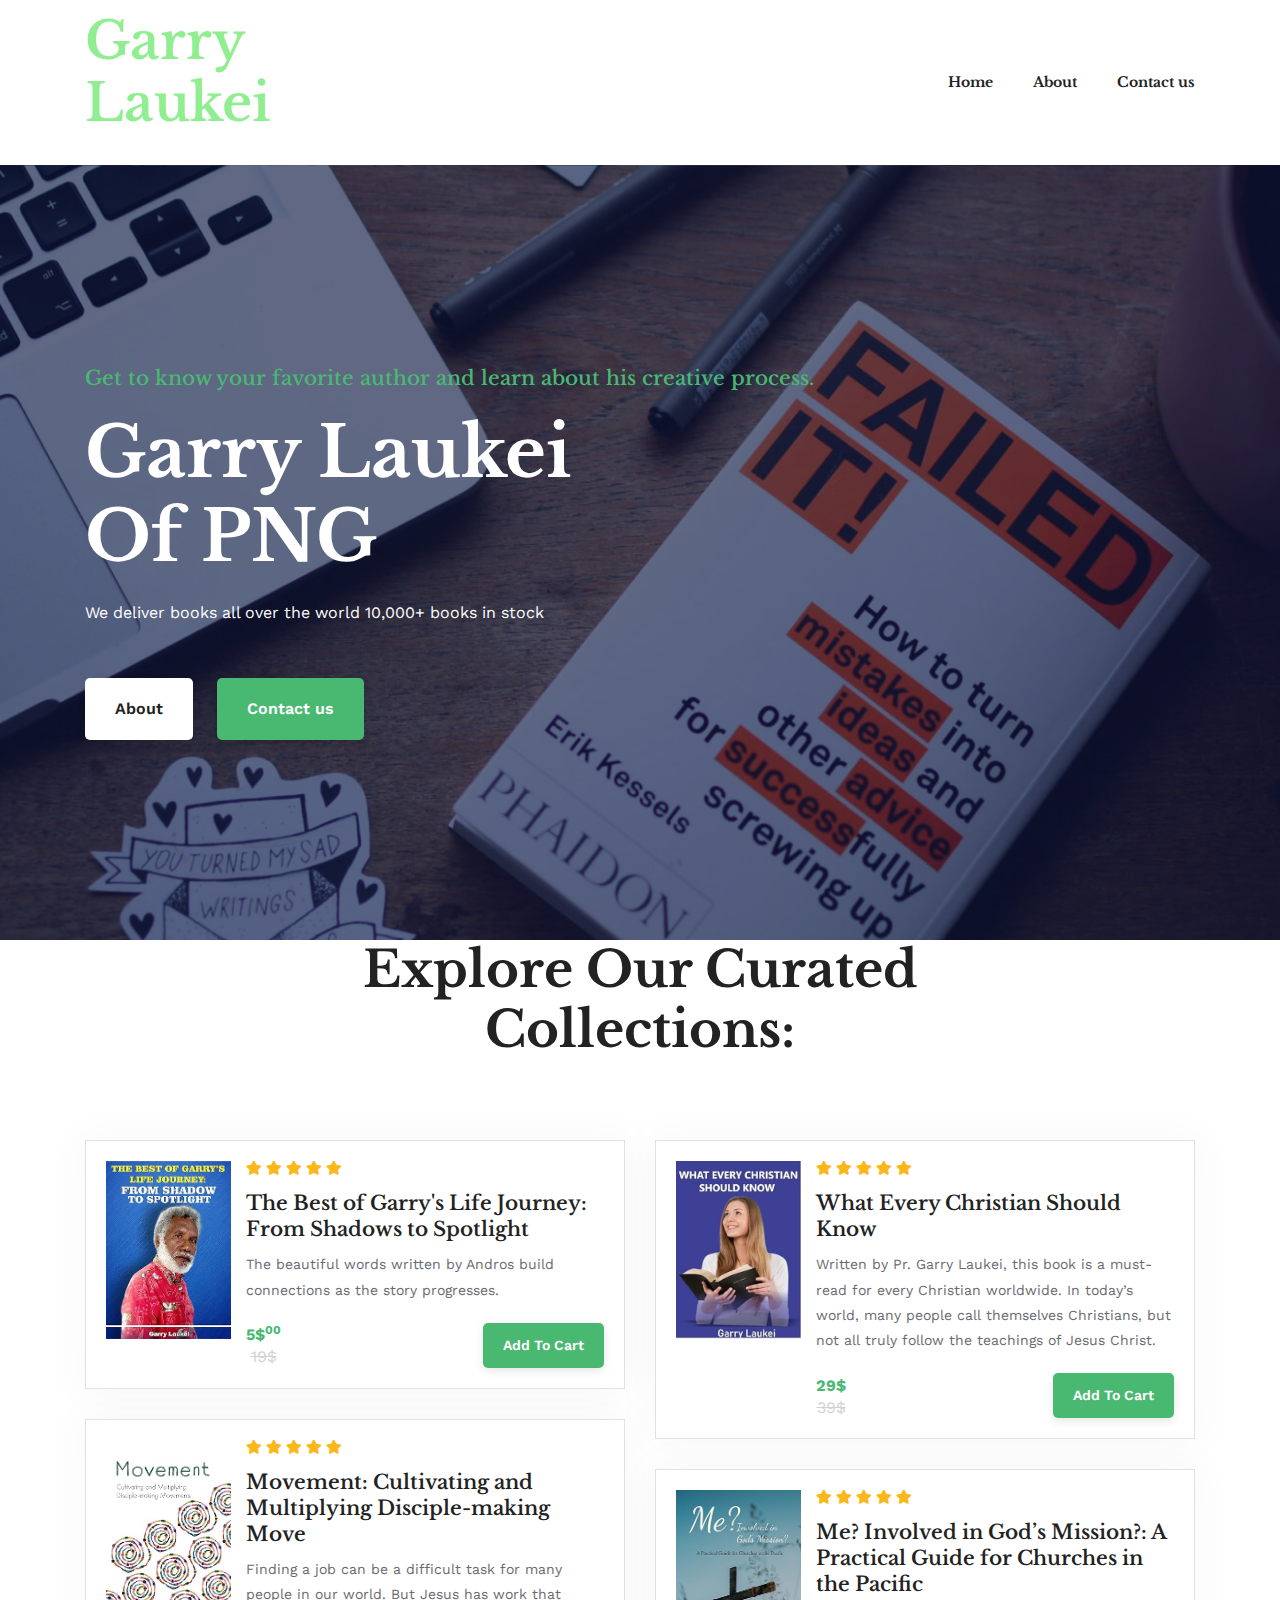
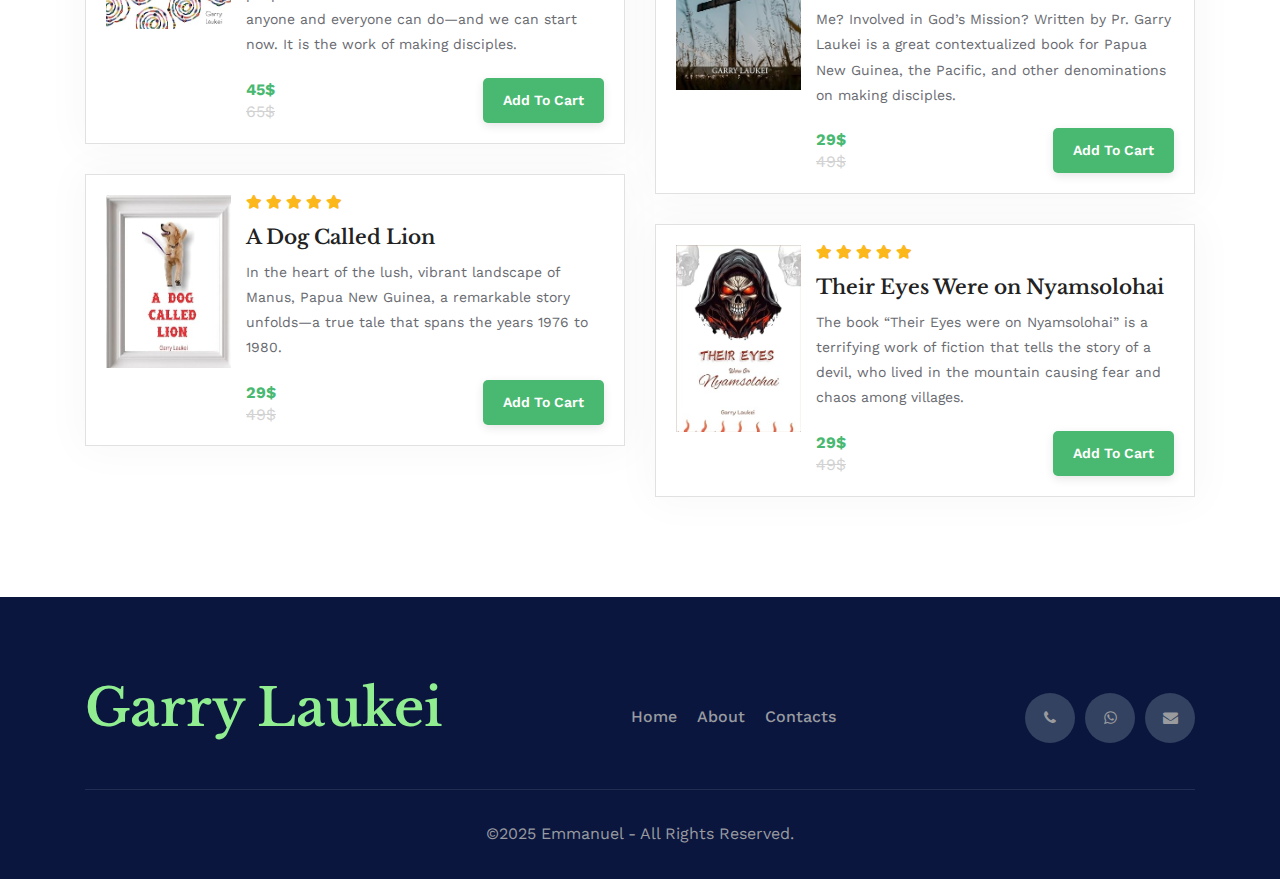
==== commit c320fef1: "changed and added..." ====
--- a/index.html
+++ b/index.html
@@ -38,7 +38,8 @@
     </div>
     <div class="sigma_logo-wrapper">
       <a class="sigma_logo" href="index.html">
-        <img src="assets/img/logo.png" alt="logo">
+        <h1 style="color: lightgreen;">Garry Laukei</h1>
+        
       </a>
     </div>
     <ul class="navbar-nav">
@@ -62,7 +63,7 @@
         <div class="navbar">
           <div class="sigma_logo-wrapper">
             <a class="sigma_logo" href="index.html">
-              <img src="assets/img/logo.png" alt="logo">
+              <h1 style="color: lightgreen;">Garry Laukei</h1>
             </a>
           </div>
           <ul class="navbar-nav">
@@ -436,7 +437,8 @@
       <div class="container">
         <div class="sigma_footer-top">
           <div class="sigma_footer-logo">
-            <img src="assets/img/logo-white.png" alt="logo">
+            <h1 style="color: lightgreen;">Garry Laukei</h1>
+
           </div>
           <div class="footer-item">
             <ul class="sigma_footer-links">
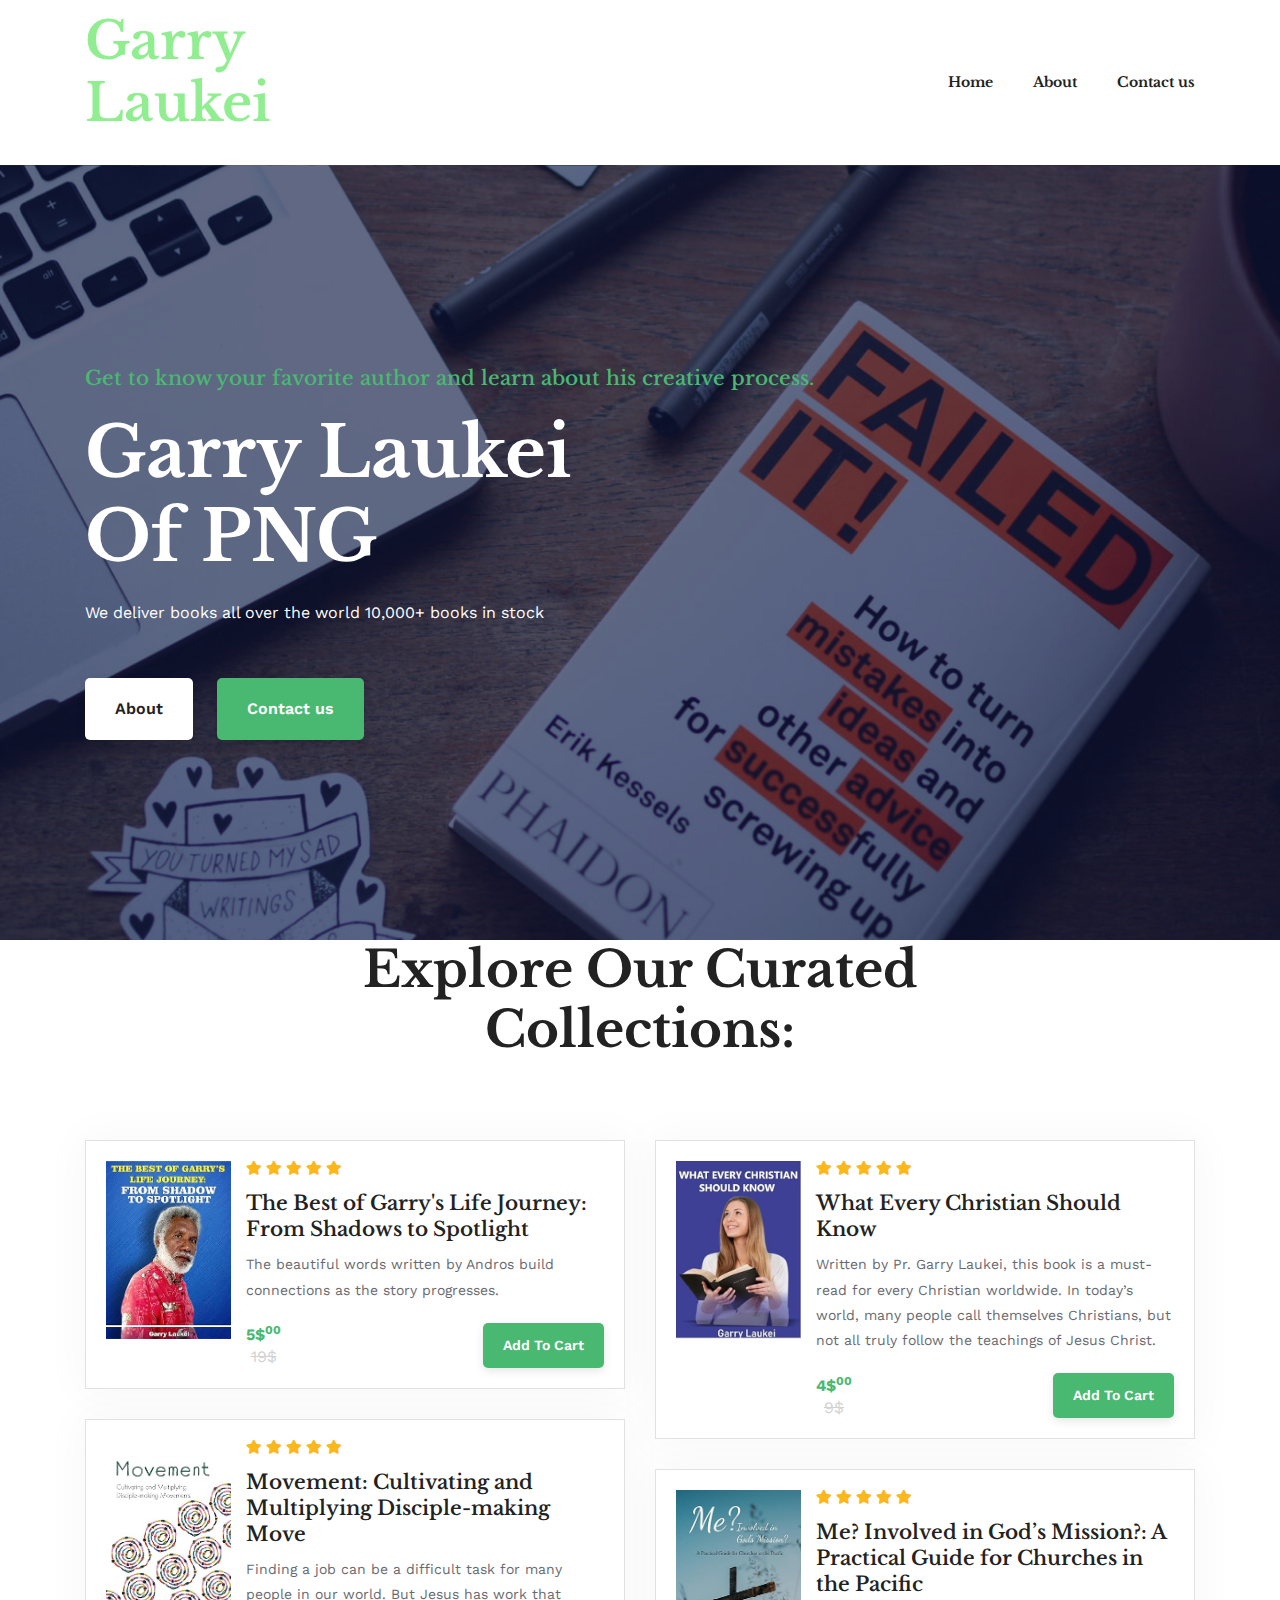
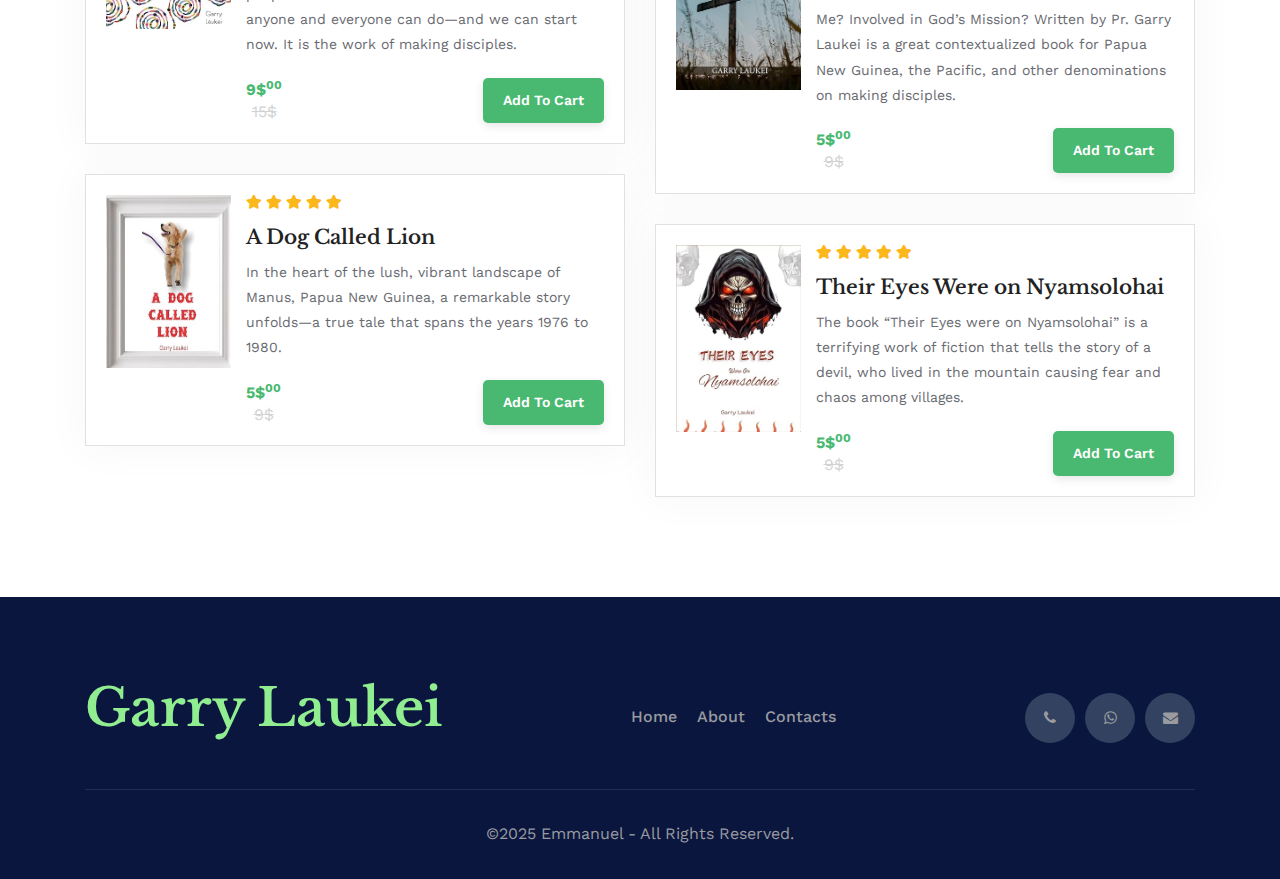
==== commit ba1a0745: "added correct prices for each book.." ====
--- a/index.html
+++ b/index.html
@@ -201,8 +201,8 @@
                 <p>Finding a job can be a difficult task for many people in our world. But Jesus has work that anyone and everyone can do—and we can start now. It is the work of making disciples.</p>
                 <div class="sigma_product-footer">
                   <div class="sigma_product-price">
-                    <span>45$</span>
-                    <span>65$</span>
+                    <span>9$<sup>00</sup></span>
+                    <span>15$</span>
                   </div>
                   <a href="https://a.co/d/guhdW5i" target="_blank" class="sigma_btn btn-sm">Add to Cart</a>
                 </div>
@@ -231,8 +231,8 @@
                 <p>In the heart of the lush, vibrant landscape of Manus, Papua New Guinea, a remarkable story unfolds—a true tale that spans the years 1976 to 1980.</p>
                 <div class="sigma_product-footer">
                   <div class="sigma_product-price">
-                    <span>29$</span>
-                    <span>49$</span>
+                    <span>5$<sup>00</sup></span>
+                    <span>9$</span>
                   </div>
                   <a href="https://a.co/d/cn0QnCh"  target="_blank"  class="sigma_btn btn-sm">Add to Cart</a>
                 </div>
@@ -263,8 +263,8 @@
                 <p>Written by Pr. Garry Laukei, this book is a must-read for every Christian worldwide. In today’s world, many people call themselves Christians, but not all truly follow the teachings of Jesus Christ.</p>
                 <div class="sigma_product-footer">
                   <div class="sigma_product-price">
-                    <span>29$</span>
-                    <span>39$</span>
+                    <span>4$<sup>00</sup></span>
+                    <span>9$</span>
                   </div>
                   <a href="https://a.co/d/inAIIOC" target="_blank" class="sigma_btn btn-sm">Add to Cart</a>
                 </div>
@@ -290,8 +290,8 @@
                 <p>Me? Involved in God’s Mission? Written by Pr. Garry Laukei is a great contextualized book for Papua New Guinea, the Pacific, and other denominations on making disciples.</p>
                 <div class="sigma_product-footer">
                   <div class="sigma_product-price">
-                    <span>29$</span>
-                    <span>49$</span>
+                    <span>5$<sup>00</sup></span>
+                    <span>9$</span>
                   </div>
                   <a href="https://a.co/d/fUM1wnK"  target="_blank"  class="sigma_btn btn-sm">Add to Cart</a>
                 </div>
@@ -317,8 +317,8 @@
                 <p>The book “Their Eyes were on Nyamsolohai” is a terrifying work of fiction that tells the story of a devil, who lived in the mountain causing fear and chaos among villages.</p>
                 <div class="sigma_product-footer">
                   <div class="sigma_product-price">
-                    <span>29$</span>
-                    <span>49$</span>
+                    <span>5$<sup>00</sup></span>
+                    <span>9$</span>
                   </div>
                   <a href="https://a.co/d/hvRVAA2"  target="_blank"  class="sigma_btn btn-sm">Add to Cart</a>
                 </div>
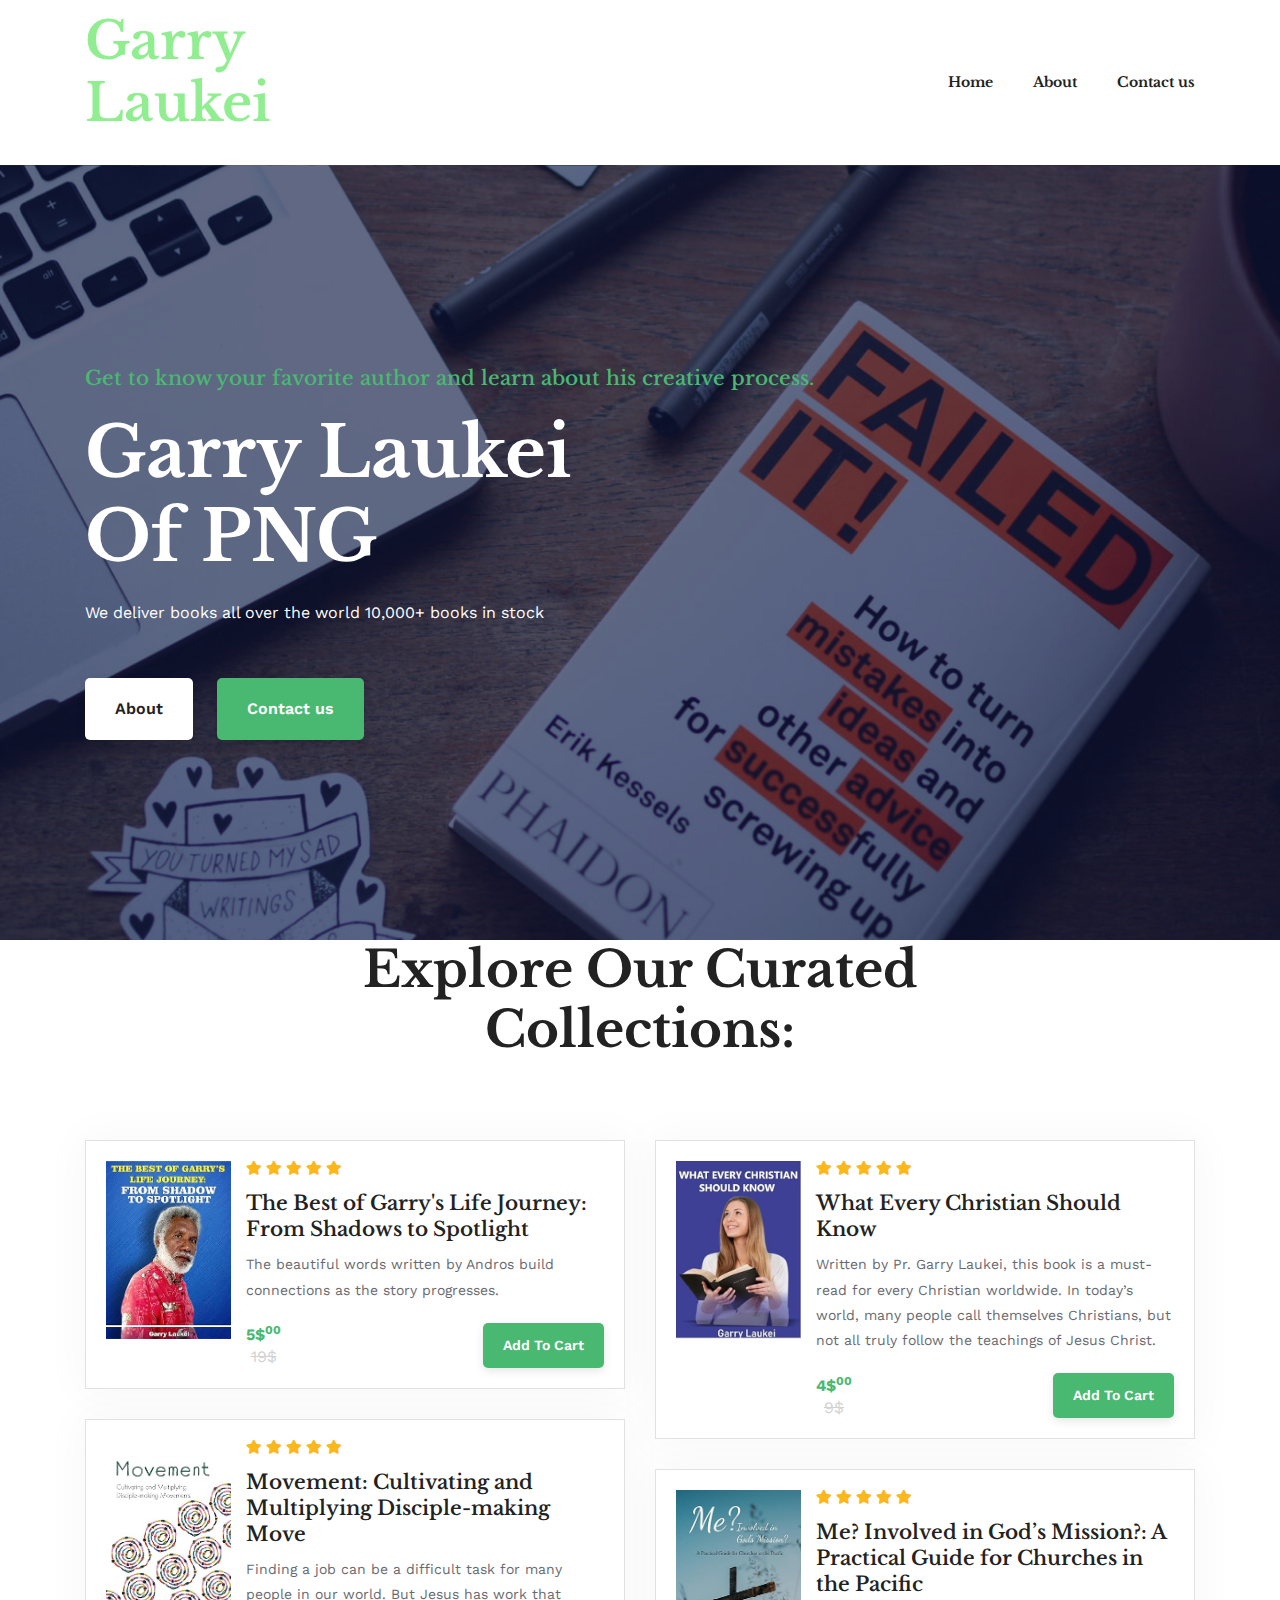
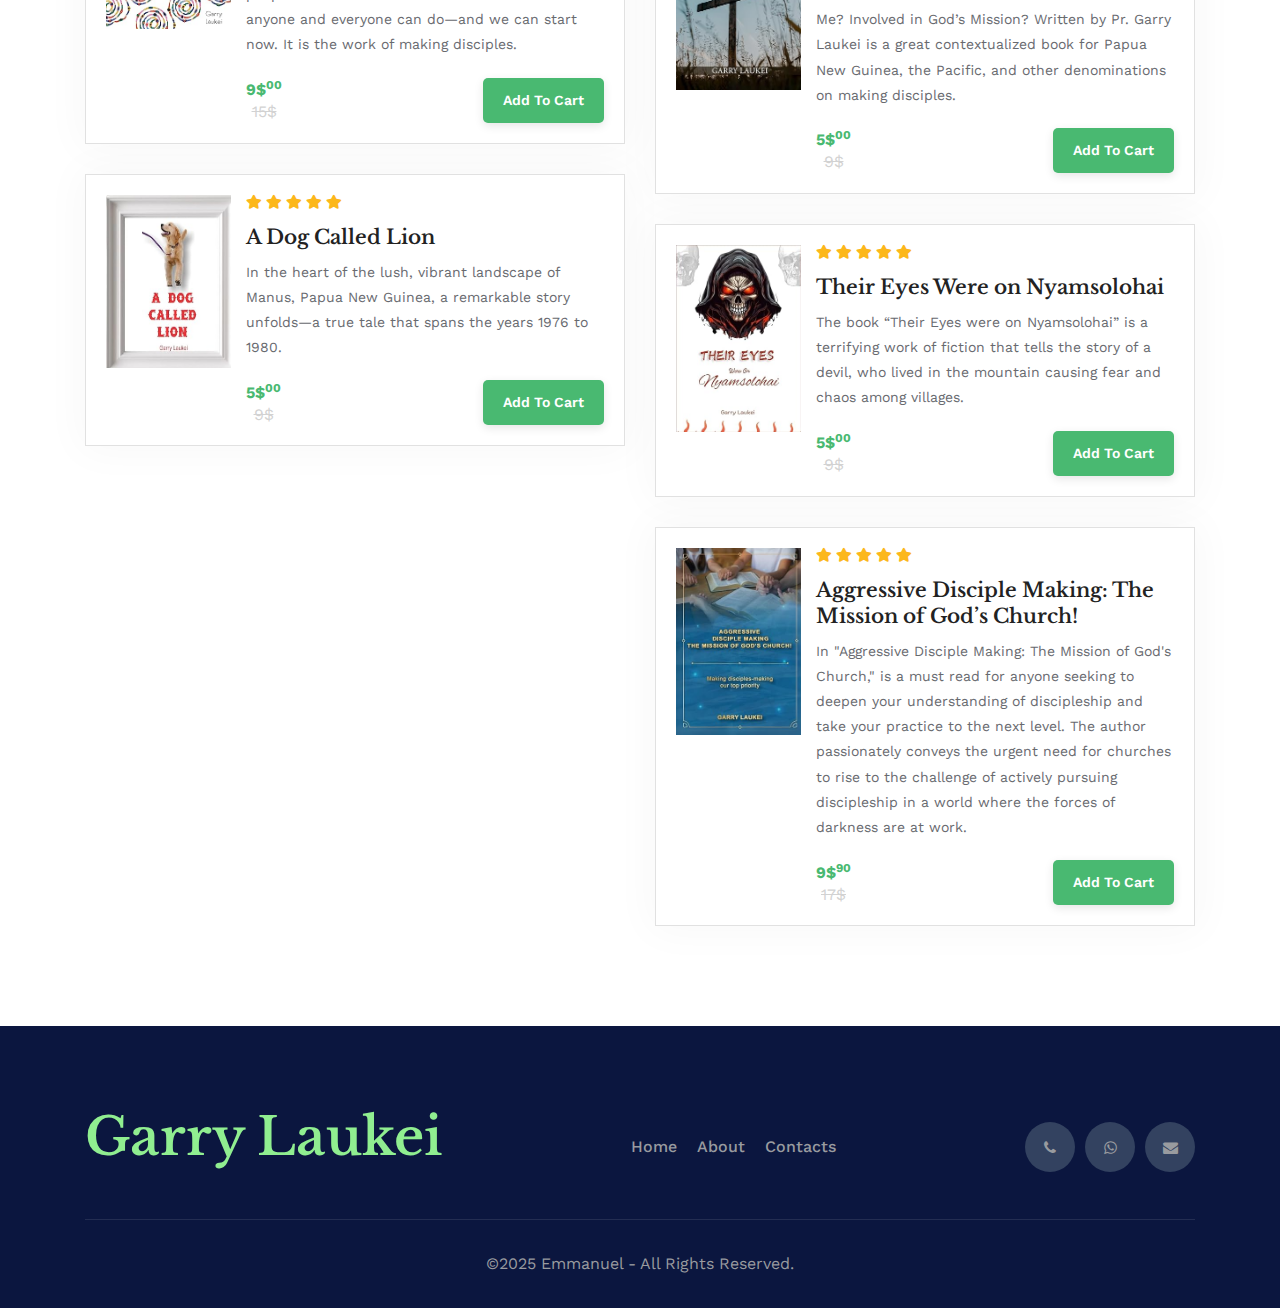
==== commit acfdbf9d: "very good...." ====
--- a/index.html
+++ b/index.html
@@ -321,6 +321,35 @@
                     <span>9$</span>
                   </div>
                   <a href="https://a.co/d/hvRVAA2"  target="_blank"  class="sigma_btn btn-sm">Add to Cart</a>
+                </div>
+              </div>
+            </div>
+            <!-- Product End -->
+            <!-- Product Start -->
+            <div class="sigma_product style-7">
+              <div class="sigma_product-thumb">
+                <a href="https://a.co/d/98521dW"  target="_blank" >
+                  <img src="assets/img/home-1/make.jpg" alt="product">
+                </a>
+              </div>
+              <div class="sigma_product-body">
+                <div class="sigma_rating">
+                  <i class="fas fa-star"></i>
+                  <i class="fas fa-star"></i>
+                  <i class="fas fa-star"></i>
+                  <i class="fas fa-star"></i>
+                  <i class="fas fa-star"></i>
+                </div>
+                <h5 class="sigma_product-title"> <a href="https://a.co/d/98521dW"  target="_blank" >Aggressive Disciple Making: The Mission of God’s Church!</a> </h5>
+                <p>In "Aggressive Disciple Making: The Mission of God's Church," is a must read for anyone
+
+                  seeking to deepen your understanding of discipleship and take your practice to the next level. The author passionately conveys the urgent need for churches to rise to the challenge of actively pursuing discipleship in a world where the forces of darkness are at work.</p>
+                <div class="sigma_product-footer">
+                  <div class="sigma_product-price">
+                    <span>9$<sup>90</sup></span>
+                    <span>17$</span>
+                  </div>
+                  <a href="https://a.co/d/98521dW"  target="_blank"  class="sigma_btn btn-sm">Add to Cart</a>
                 </div>
               </div>
             </div>
